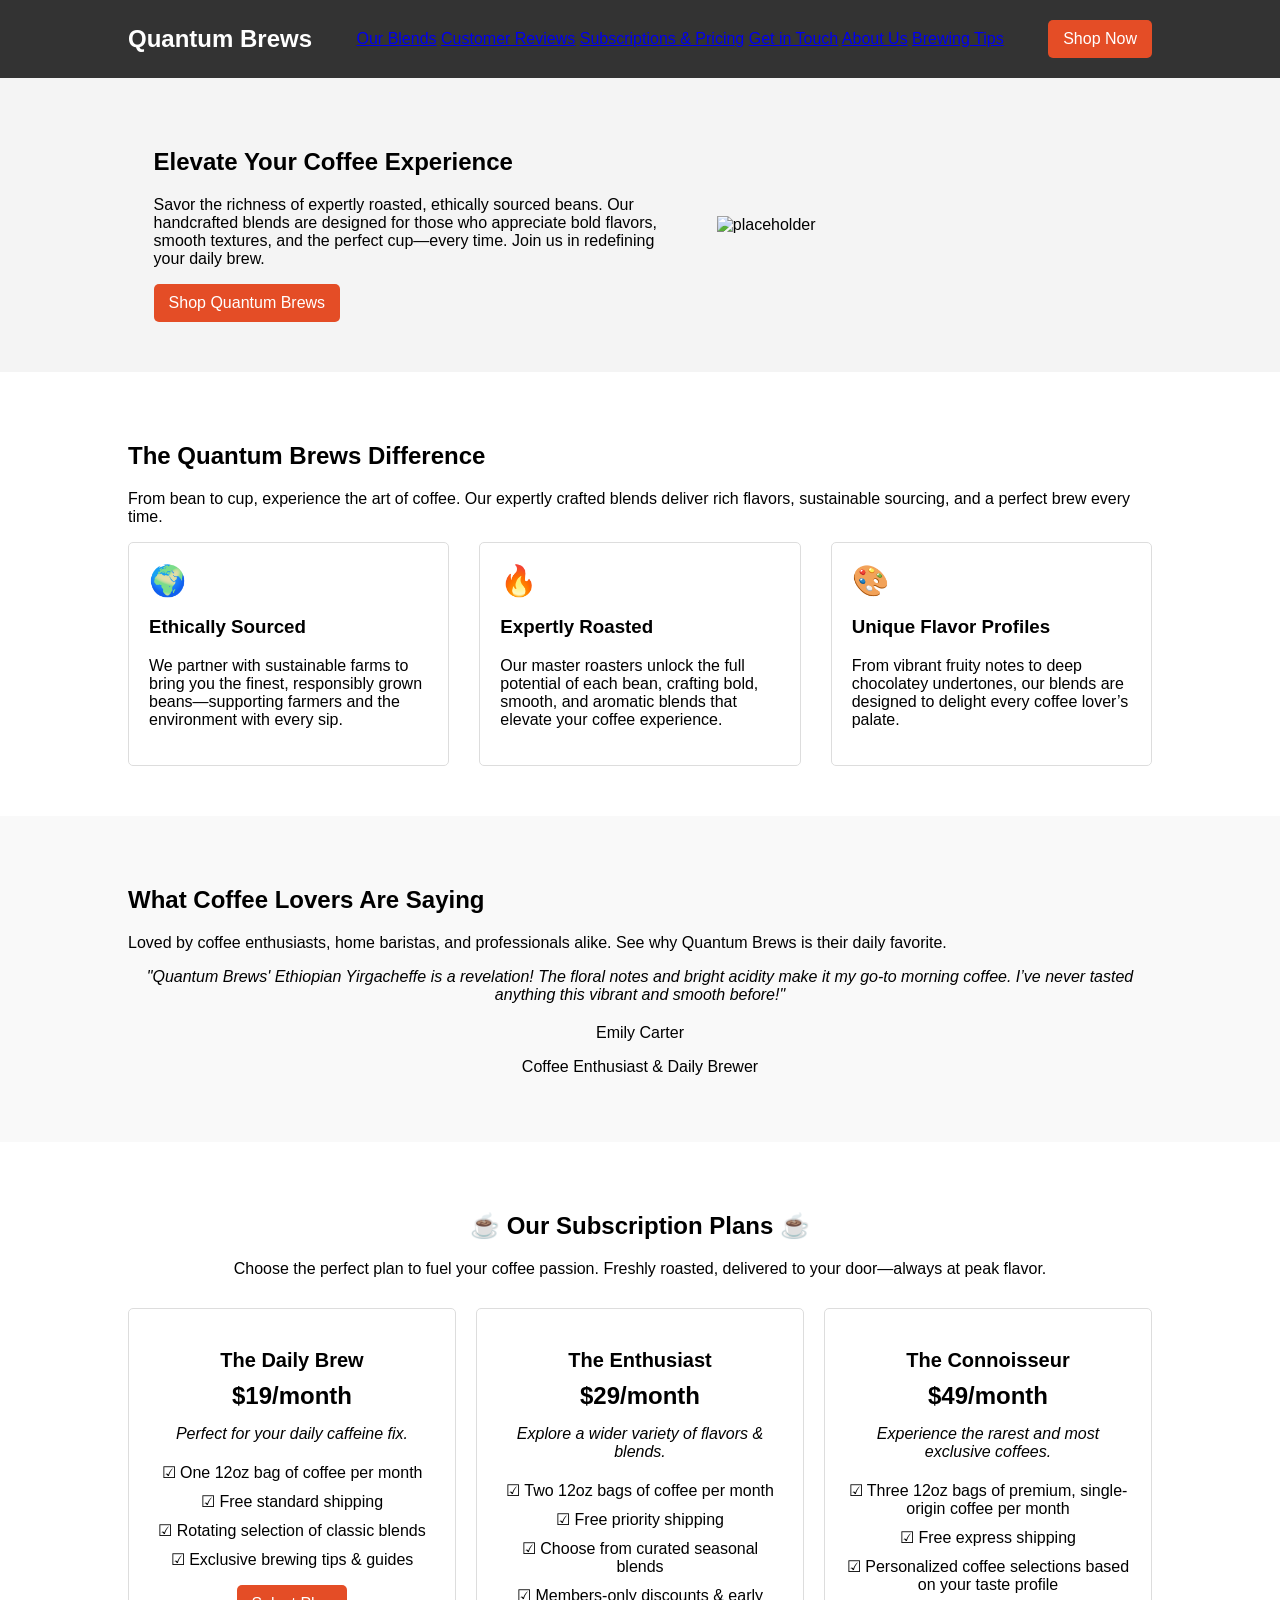
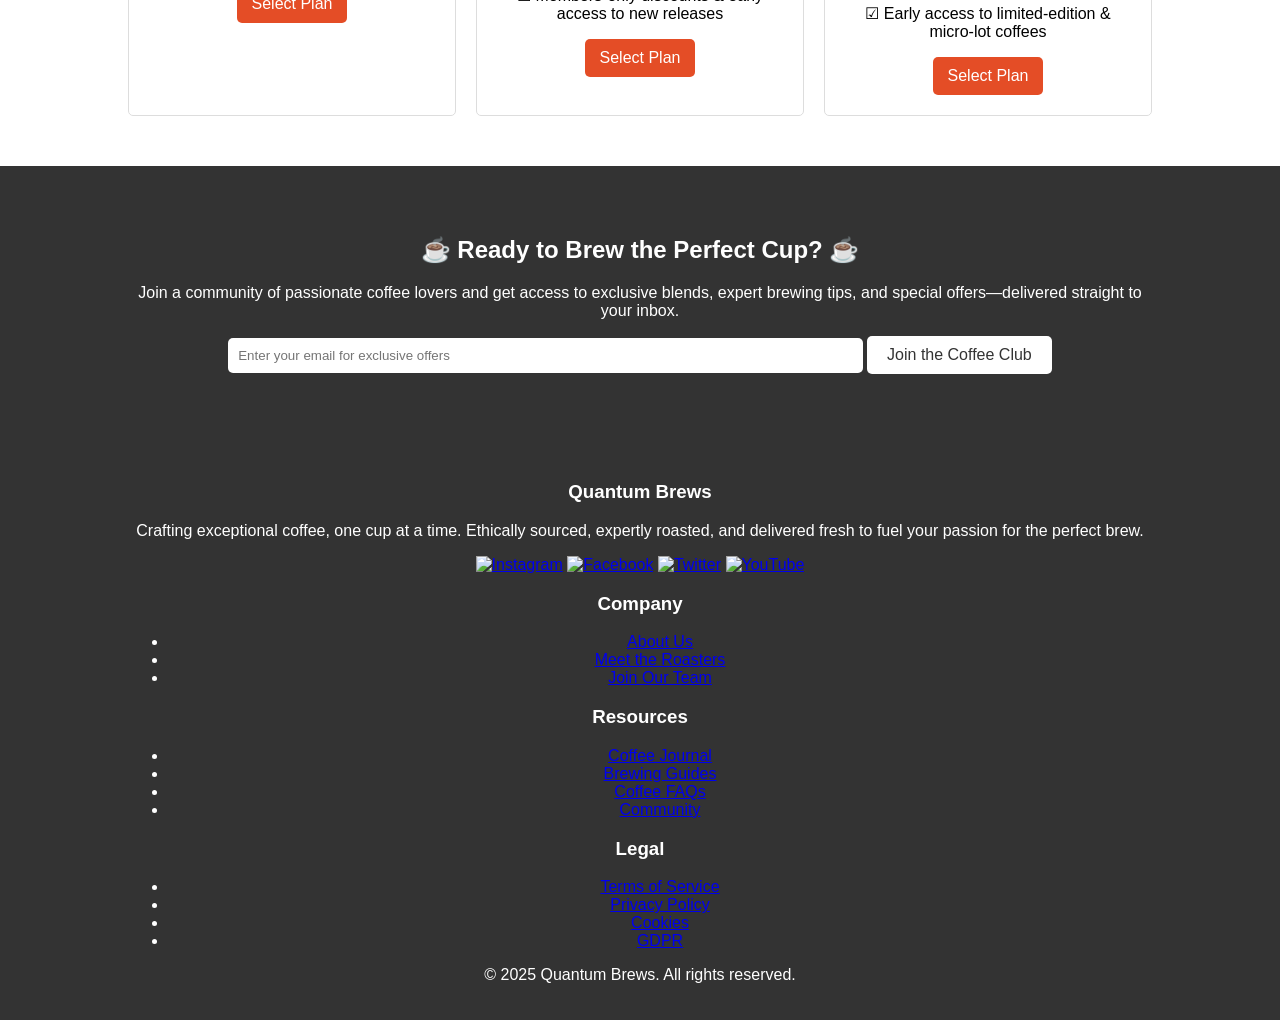
==== data/html_output.html @ 7c9fa029 "single llm" ====
<!DOCTYPE html>
<html lang="en">

<head>
 <meta charset="UTF-8">
 <meta name="viewport" content="width=device-width, initial-scale=1.0">
 <title>Quantum Brews - Elevate Your Coffee Experience</title>
 <style>
 /* Basic CSS for the landing page */
 body {
 font-family: Arial, sans-serif;
 margin: 0;
 padding: 0;
 box-sizing: border-box;
 }

 .container {
 width: 80%;
 margin: auto;
 overflow: hidden;
 }

 header {
 background: #333;
 color: #fff;
 padding-top: 20px;
 padding-bottom: 20px;
 }

 nav {
 display: flex;
 justify-content: space-between;
 align-items: center;
 }

 nav .logo {
 font-size: 24px;
 font-weight: bold;
 color: #fff;
 text-decoration: none;
 }

 nav ul {
 list-style: none;
 padding: 0;
 margin: 0;
 display: flex;
 }

 nav ul li {
 margin-left: 20px;
 }

 nav ul li a {
 color: #fff;
 text-decoration: none;
 }

 .hero {
 background: #f4f4f4;
 padding: 50px 0;
 }

 .hero-content {
 display: flex;
 justify-content: space-around;
 align-items: center;
 }

 .hero-text {
 width: 50%;
 }

 .hero-img {
 width: 40%;
 }

 .hero-img img {
 width: 100%;
 height: auto;
 }

 .features {
 padding: 50px 0;
 background: #fff;
 }

 .features-grid {
 display: grid;
 grid-template-columns: repeat(auto-fit, minmax(300px, 1fr));
 grid-gap: 30px;
 }

 .feature-card {
 padding: 20px;
 border: 1px solid #ddd;
 border-radius: 5px;
 }

 .feature-icon {
 font-size: 30px;
 margin-bottom: 10px;
 }

 .testimonials {
 padding: 50px 0;
 background: #f9f9f9;
 }

 .testimonial-slider {
 text-align: center;
 }

 .testimonial-text {
 font-style: italic;
 margin-bottom: 20px;
 }

 .cta {
 padding: 50px 0;
 background: #333;
 color: #fff;
 text-align: center;
 }

 .cta input[type="email"] {
 padding: 10px;
 width: 60%;
 margin-bottom: 20px;
 border-radius: 5px;
 border: none;
 }

 .cta .btn {
 padding: 10px 20px;
 background: #fff;
 color: #333;
 border: none;
 border-radius: 5px;
 cursor: pointer;
 text-decoration: none;
 display: inline-block;
 }

 footer {
 background: #333;
 color: #fff;
 padding: 20px 0;
 text-align: center;
 }

 /* Style for the pricing section */
 .pricing {
 padding: 50px 0;
 background: #fff;
 text-align: center;
 }

 .pricing-table {
 display: flex;
 justify-content: center;
 gap: 20px;
 margin-top: 30px;
 }

 .pricing-tier {
 border: 1px solid #ddd;
 border-radius: 5px;
 padding: 20px;
 width: 300px;
 }

 .pricing-tier h3 {
 font-size: 20px;
 margin-bottom: 10px;
 }

 .pricing-tier .price {
 font-size: 24px;
 font-weight: bold;
 margin-bottom: 15px;
 }

 .pricing-tier .description {
 font-style: italic;
 margin-bottom: 20px;
 }

 .pricing-tier ul {
 list-style: none;
 padding: 0;
 }

 .pricing-tier ul li {
 margin-bottom: 10px;
 }

 /* Basic button style */
 .btn {
 background-color: #e44d26;
 color: white;
 padding: 10px 15px;
 border: none;
 border-radius: 5px;
 cursor: pointer;
 text-decoration: none;
 display: inline-block;
 }

 .btn:hover {
 background-color: #333;
 color: white;
 }

 /* Mobile menu toggle */
 .menu-toggle {
 display: none;
 flex-direction: column;
 cursor: pointer;
 }

 .bar {
 width: 25px;
 height: 3px;
 background-color: white;
 margin: 3px 0;
 }

 /* Media query for mobile devices */
 @media (max-width: 768px) {
 .container {
 width: 95%;
 }

 .hero-content {
 flex-direction: column;
 text-align: center;
 }

 .hero-text {
 width: 100%;
 margin-bottom: 20px;
 }

 .hero-img {
 width: 100%;
 }

 nav ul {
 display: none;
 flex-direction: column;
 width: 100%;
 text-align: center;
 position: absolute;
 top: 70px;
 left: 0;
 background-color: rgba(51, 51, 51, 0.9);
 }

 nav ul li {
 margin: 10px 0;
 }

 nav ul.active {
 display: flex;
 }

 .menu-toggle {
 display: flex;
 }

 /* Adjust the pricing table for smaller screens */
 .pricing-table {
 flex-direction: column;
 align-items: center;
 }

 .pricing-tier {
 width: 90%;
 max-width: 400px;
 }
 }
 </style>
</head>

<body>
 <!-- Header & Navigation -->
 <header>
 <div class="container">
 <nav>
 <a href="#" class="logo">Quantum Brews</a>
 <div class="menu-toggle" id="menuToggle">
 <span class="bar"></span>
 <span class="bar"></span>
 <span class="bar"></span>
 </div>
 <div class="nav-links" id="navLinks">
 <a href="#our-blends">Our Blends</a>
 <a href="#customer-reviews">Customer Reviews</a>
 <a href="#subscriptions">Subscriptions & Pricing</a>
 <a href="#get-in-touch">Get in Touch</a>
 <a href="#about-us">About Us</a>
 <a href="#brewing-tips">Brewing Tips</a>
 </div>
 <a href="#" class="btn">Shop Now</a>
 </nav>
 </div>
 </header>

 <!-- Hero Section -->
 <section class="hero">
 <div class="container">
 <div class="hero-content">
 <div class="hero-text">
 <h1>Elevate Your Coffee Experience</h1>
 <p>Savor the richness of expertly roasted, ethically sourced beans. Our handcrafted blends are
 designed for those who appreciate bold flavors, smooth textures, and the perfect cup—every time. Join
 us in redefining your daily brew.</p>
 <a href="#" class="btn">Shop Quantum Brews</a>
 </div>
 <div class="hero-img">
 <img src="/api/placeholder/600/400" alt="placeholder" />
 </div>
 </div>
 </div>
 </section>

 <!-- Features Section -->
 <section class="features" id="features">
 <div class="container">
 <div class="section-title">
 <h2>The Quantum Brews Difference</h2>
 <p>From bean to cup, experience the art of coffee. Our expertly crafted blends deliver rich flavors,
 sustainable sourcing, and a perfect brew every time.</p>
 </div>
 <div class="features-grid">
 <div class="feature-card">
 <div class="feature-icon">🌍</div>
 <h3>Ethically Sourced</h3>
 <p>We partner with sustainable farms to bring you the finest, responsibly grown beans—supporting
 farmers and the environment with every sip.</p>
 </div>
 <div class="feature-card">
 <div class="feature-icon">🔥</div>
 <h3>Expertly Roasted</h3>
 <p>Our master roasters unlock the full potential of each bean, crafting bold, smooth, and aromatic
 blends that elevate your coffee experience.</p>
 </div>
 <div class="feature-card">
 <div class="feature-icon">🎨</div>
 <h3>Unique Flavor Profiles</h3>
 <p>From vibrant fruity notes to deep chocolatey undertones, our blends are designed to delight every
 coffee lover’s palate.</p>
 </div>
 </div>
 </div>
 </section>

 <!-- Testimonials Section -->
 <section class="testimonials" id="testimonials">
 <div class="container">
 <div class="section-title">
 <h2>What Coffee Lovers Are Saying</h2>
 <p>Loved by coffee enthusiasts, home baristas, and professionals alike. See why Quantum Brews is their
 daily favorite.</p>
 </div>
 <div class="testimonial-slider">
 <div class="testimonial active">
 <p class="testimonial-text">"Quantum Brews' Ethiopian Yirgacheffe is a revelation! The floral notes and bright
 acidity make it my go-to morning coffee. I’ve never tasted anything this vibrant and smooth before!"</p>
 <p class="testimonial-author">Emily Carter</p>
 <p class="testimonial-company">Coffee Enthusiast & Daily Brewer</p>
 </div>
 <div class="dots">
 <div class="dot active"></div>
 <div class="dot"></div>
 <div class="dot"></div>
 </div>
 </div>
 </div>
 </section>

 <!-- Pricing Section -->
 <section class="pricing" id="subscriptions">
 <div class="container">
 <h2>☕ Our Subscription Plans ☕</h2>
 <p>Choose the perfect plan to fuel your coffee passion. Freshly roasted, delivered to your door—always at
 peak flavor.</p>
 <div class="pricing-table">
 <div class="pricing-tier">
 <h3>The Daily Brew</h3>
 <div class="price">$19/month</div>
 <div class="description">Perfect for your daily caffeine fix.</div>
 <ul>
 <li>☑ One 12oz bag of coffee per month</li>
 <li>☑ Free standard shipping</li>
 <li>☑ Rotating selection of classic blends</li>
 <li>☑ Exclusive brewing tips & guides</li>
 </ul>
 <a href="#" class="btn">Select Plan</a>
 </div>
 <div class="pricing-tier">
 <h3>The Enthusiast</h3>
 <div class="price">$29/month</div>
 <div class="description">Explore a wider variety of flavors & blends.</div>
 <ul>
 <li>☑ Two 12oz bags of coffee per month</li>
 <li>☑ Free priority shipping</li>
 <li>☑ Choose from curated seasonal blends</li>
 <li>☑ Members-only discounts & early access to new releases</li>
 </ul>
 <a href="#" class="btn">Select Plan</a>
 </div>
 <div class="pricing-tier">
 <h3>The Connoisseur</h3>
 <div class="price">$49/month</div>
 <div class="description">Experience the rarest and most exclusive coffees.</div>
 <ul>
 <li>☑ Three 12oz bags of premium, single-origin coffee per month</li>
 <li>☑ Free express shipping</li>
 <li>☑ Personalized coffee selections based on your taste profile</li>
 <li>☑ Early access to limited-edition & micro-lot coffees</li>
 </ul>
 <a href="#" class="btn">Select Plan</a>
 </div>
 </div>
 </div>
 </section>

 <!-- CTA Section -->
 <section class="cta">
 <div class="container">
 <h2>☕ Ready to Brew the Perfect Cup? ☕</h2>
 <p>Join a community of passionate coffee lovers and get access to exclusive blends, expert brewing tips,
 and special offers—delivered straight to your inbox.</p>
 <form class="email-form">
 <input type="email" placeholder="Enter your email for exclusive offers" required>
 <a href="#" class = "btn">Join the Coffee Club</a>
 </form>
 </div>
 </section>

 <!-- Footer -->
 <footer>
 <div class="container">
 <div class="footer-content">
 <div class="footer-column">
 <h3>Quantum Brews</h3>
 <p>Crafting exceptional coffee, one cup at a time. Ethically sourced, expertly roasted, and delivered
 fresh to fuel your passion for the perfect brew.
 </p>
 <div class="social-links">
 <a href="#"><img src="/api/placeholder/30/30" alt="Instagram"/></a>
 <a href="https://alcamp.electropi.ai/login"><img src="/api/placeholder/30/30" alt="Facebook"/></a>
 <a href="#"><img src="/api/placeholder/30/30" alt="Twitter"/></a>
 <a href="#"><img src="/api/placeholder/30/30" alt="YouTube"/></a>
 </div>
 </div>
 <div class="footer-column">
 <h3>Company</h3>
 <ul>
 <li><a href="#">About Us</a></li>
 <li><a href="#">Meet the Roasters</a></li>
 <li><a href="#">Join Our Team</a></li>
 </ul>
 </div>
 <div class="footer-column">
 <h3>Resources</h3>
 <ul>
 <li><a href="#">Coffee Journal</a></li>
 <li><a href="#">Brewing Guides</a></li>
 <li><a href="#">Coffee FAQs</a></li>
 <li><a href="#">Community</a></li>
 </ul>
 </div>
 <div class="footer-column">
 <h3>Legal</h3>
 <ul>
 <li><a href="#">Terms of Service</a></li>
 <li><a href="#">Privacy Policy</a></li>
 <li><a href="#">Cookies</a></li>
 <li><a href="#">GDPR</a></li>
 </ul>
 </div>
 </div>
 <div class="footer-bottom">
 <p>© 2025 Quantum Brews. All rights reserved.</p>
 </div>
 </div>
 </footer>

 <script>
 // Mobile menu toggle
 const menuToggle = document.getElementById('menuToggle');
 const navLinks = document.getElementById('navLinks');

 menuToggle.addEventListener('click', () => {
 navLinks.classList.toggle('active');
 });

 // Simple testimonial slider
 const dots = document.querySelectorAll('.dot');
 const testimonials = document.querySelectorAll('.testimonial');

 dots.forEach((dot, index) => {
 dot.addEventListener('click', () => {
 // Remove active class from all dots and testimonials
 dots.forEach(d => d.classList.remove('active'));
 testimonials.forEach(t => t.classList.remove('active'));

 // Add active class to clicked dot and corresponding testimonial
 dot.classList.add('active');
 if (testimonials[index]) {
 testimonials[index].classList.add('active');
 }
 });
 });

 // Smooth scrolling for anchor links
 document.querySelectorAll('a[href^="#"]').forEach(anchor => {
 anchor.addEventListener('click', function(e) {
 e.preventDefault();

 const targetId = this.getAttribute('href');
 if (targetId === '#') return;

 const targetElement = document.querySelector(targetId);
 if (targetElement) {
 window.scrollTo({
 top: targetElement.offsetTop - 80,
 behavior: 'smooth'
 });

 // Close mobile menu if open
 navLinks.classList.remove('active');
 }
 });
 });
 </script>
</body>

</html>
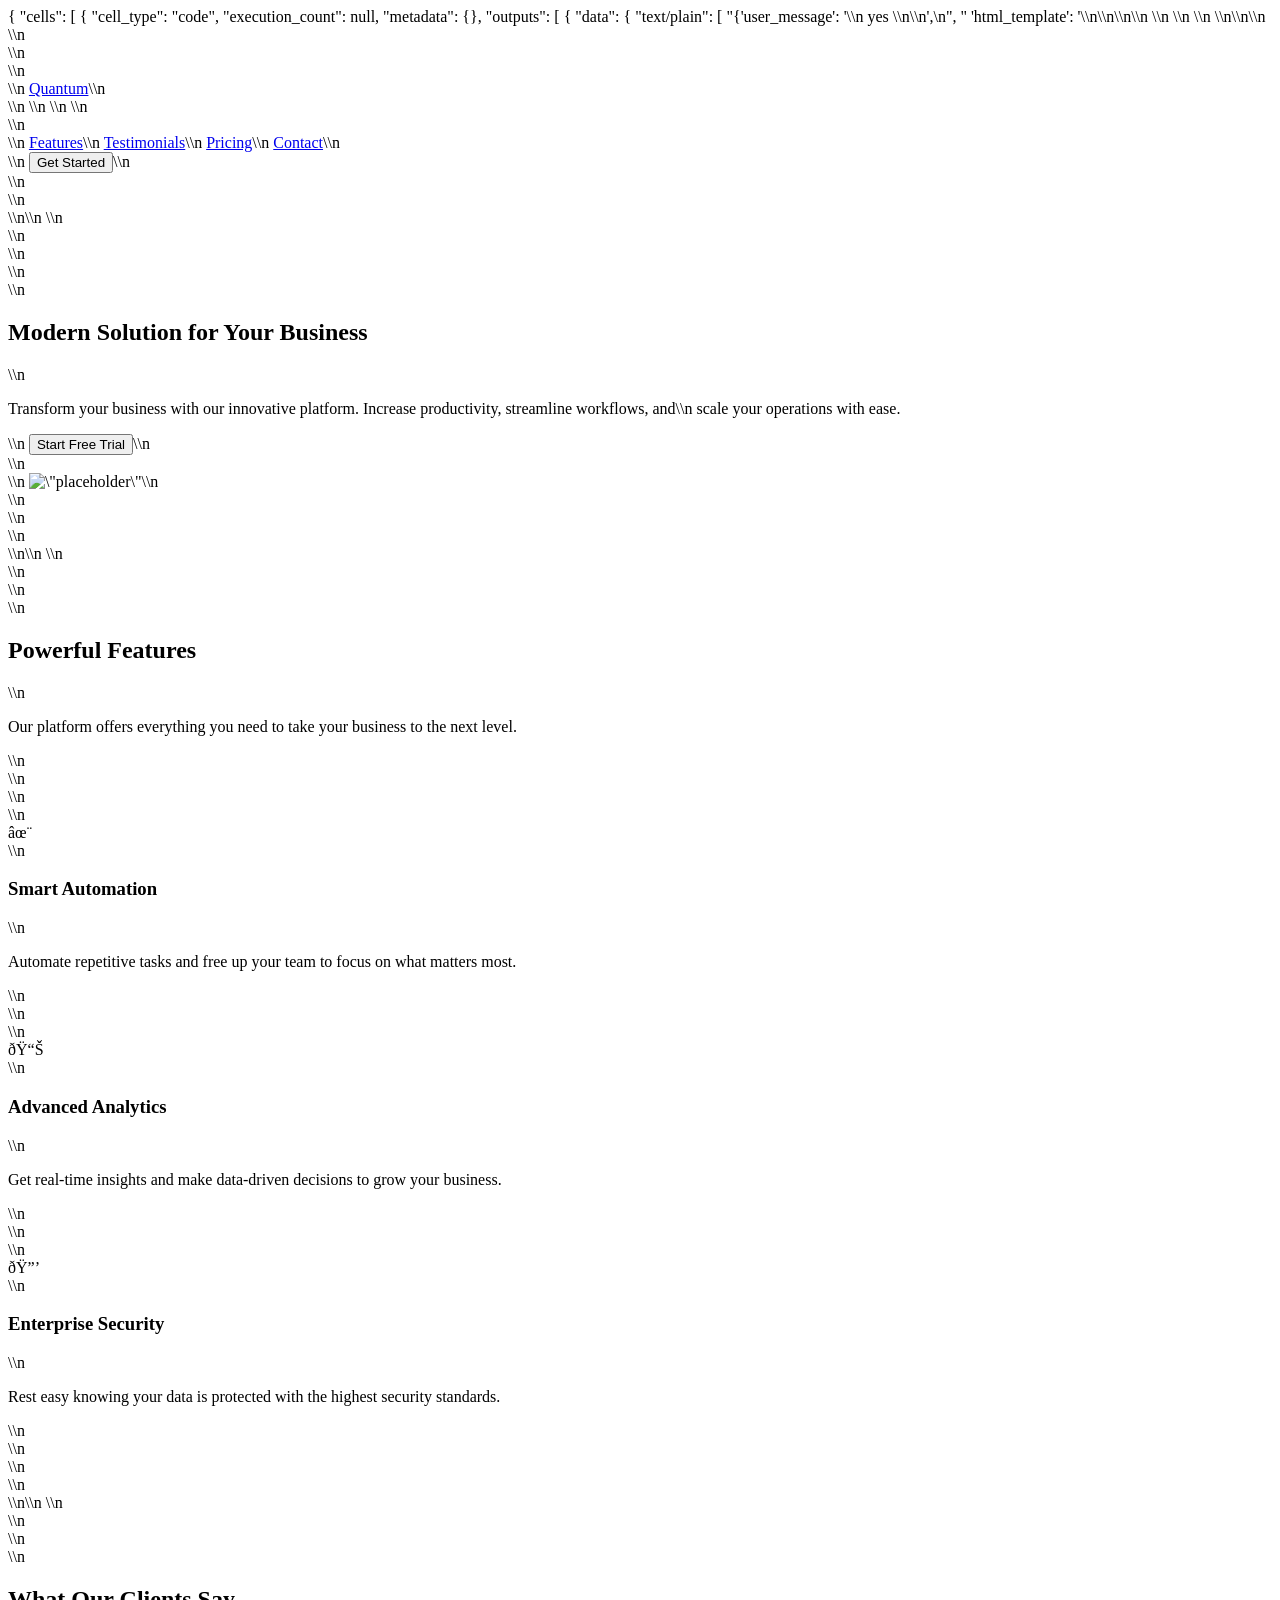
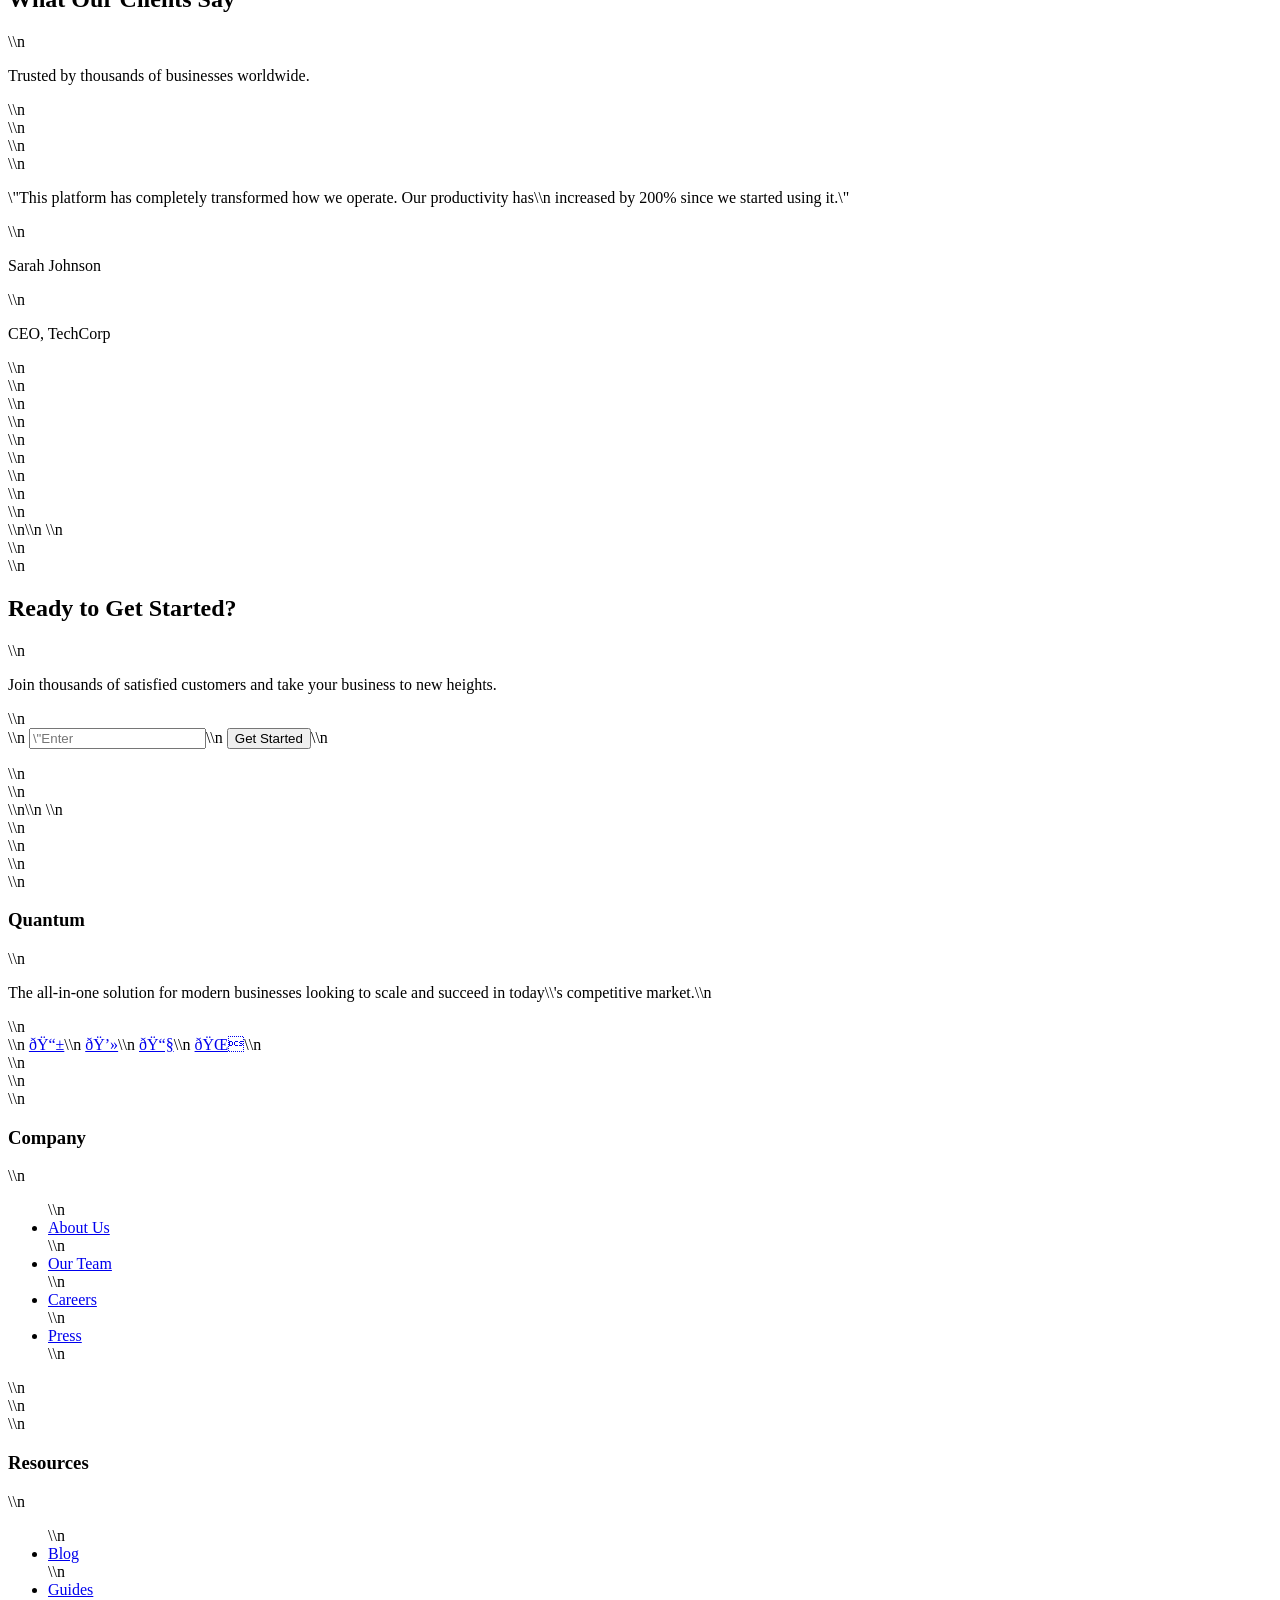
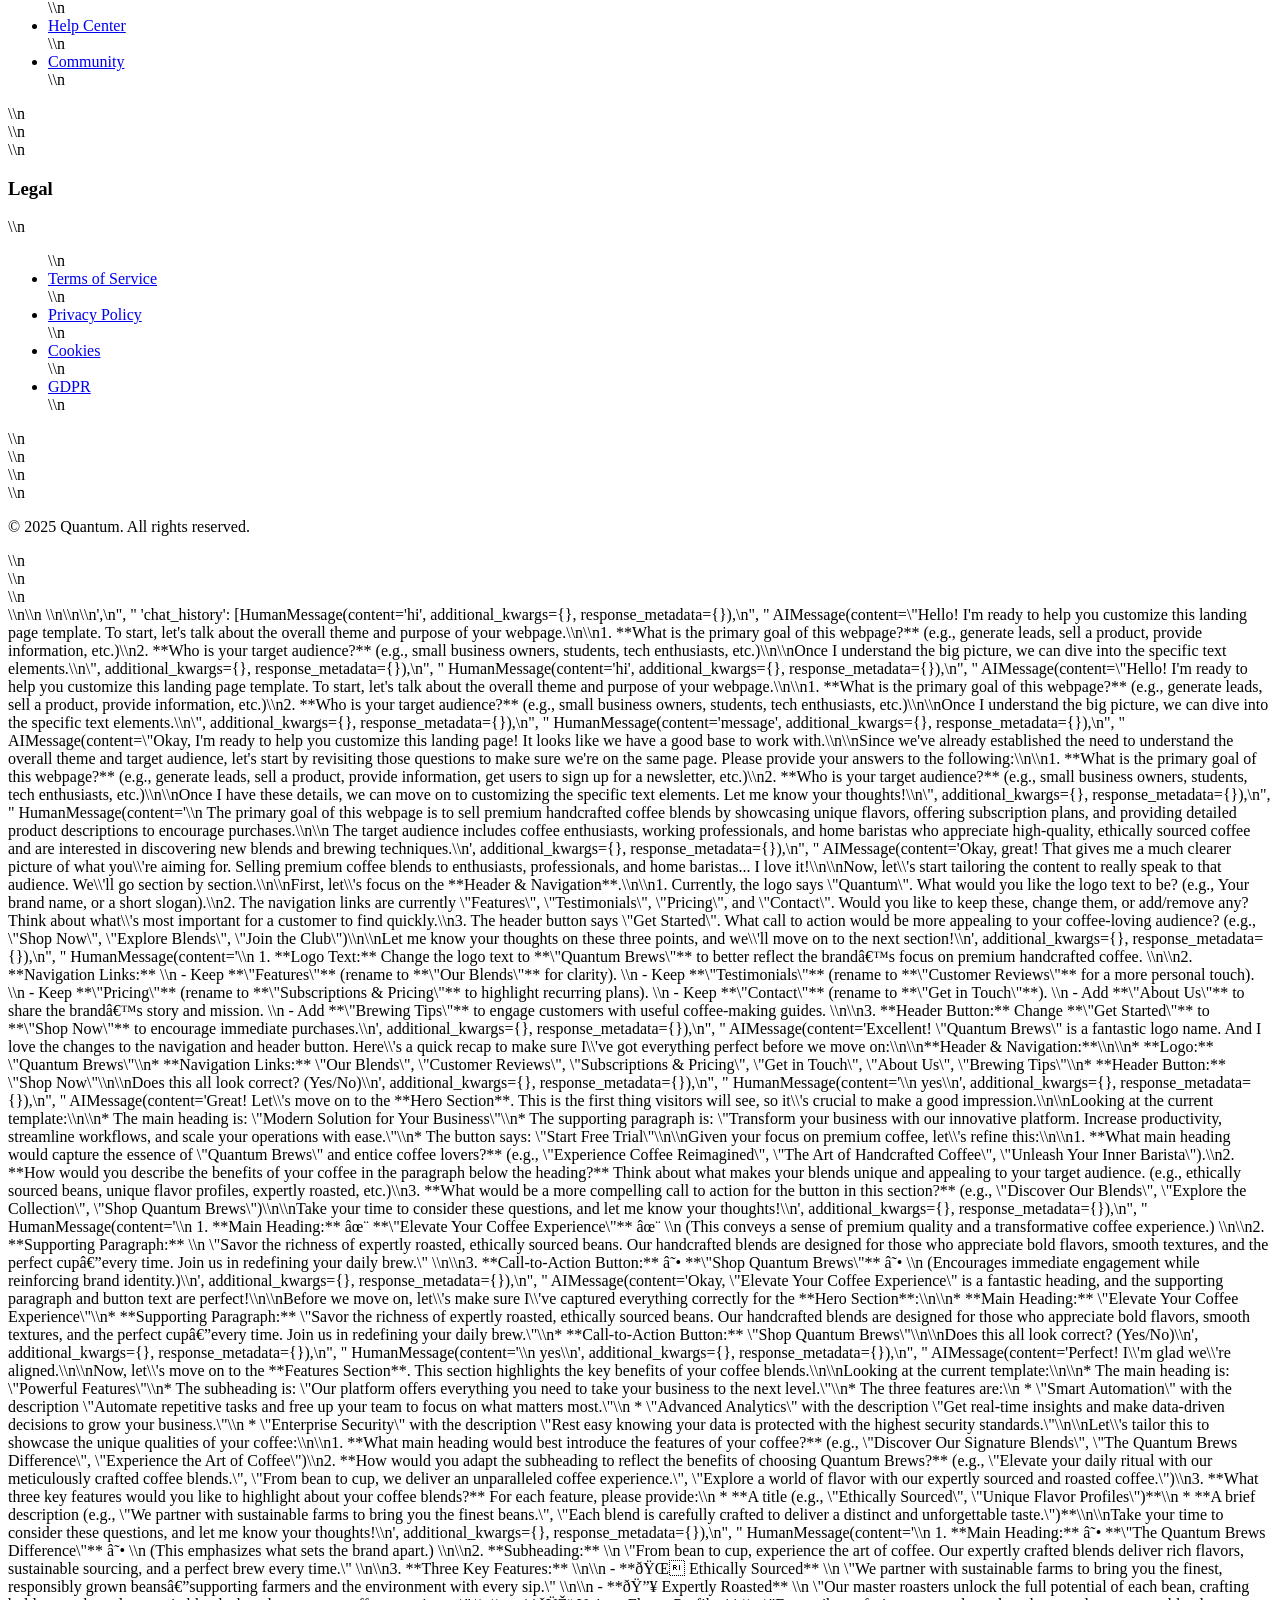
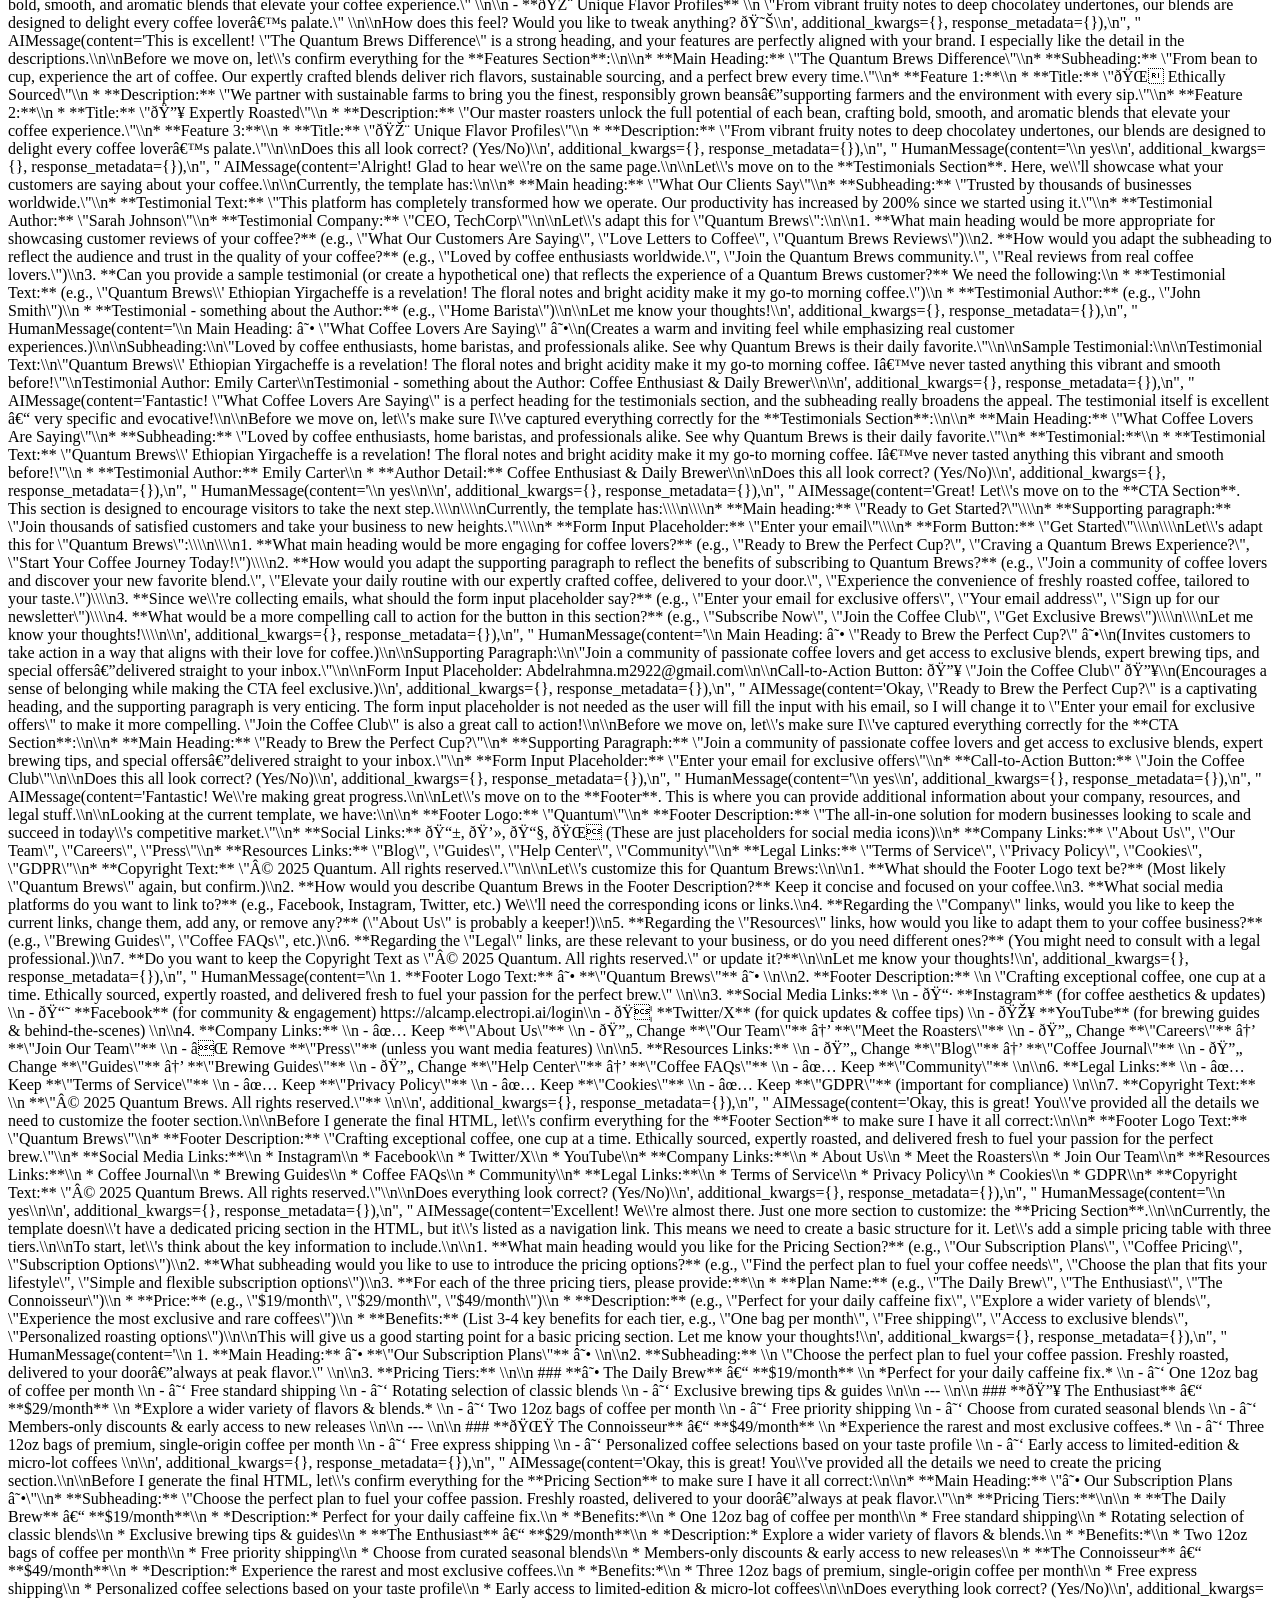
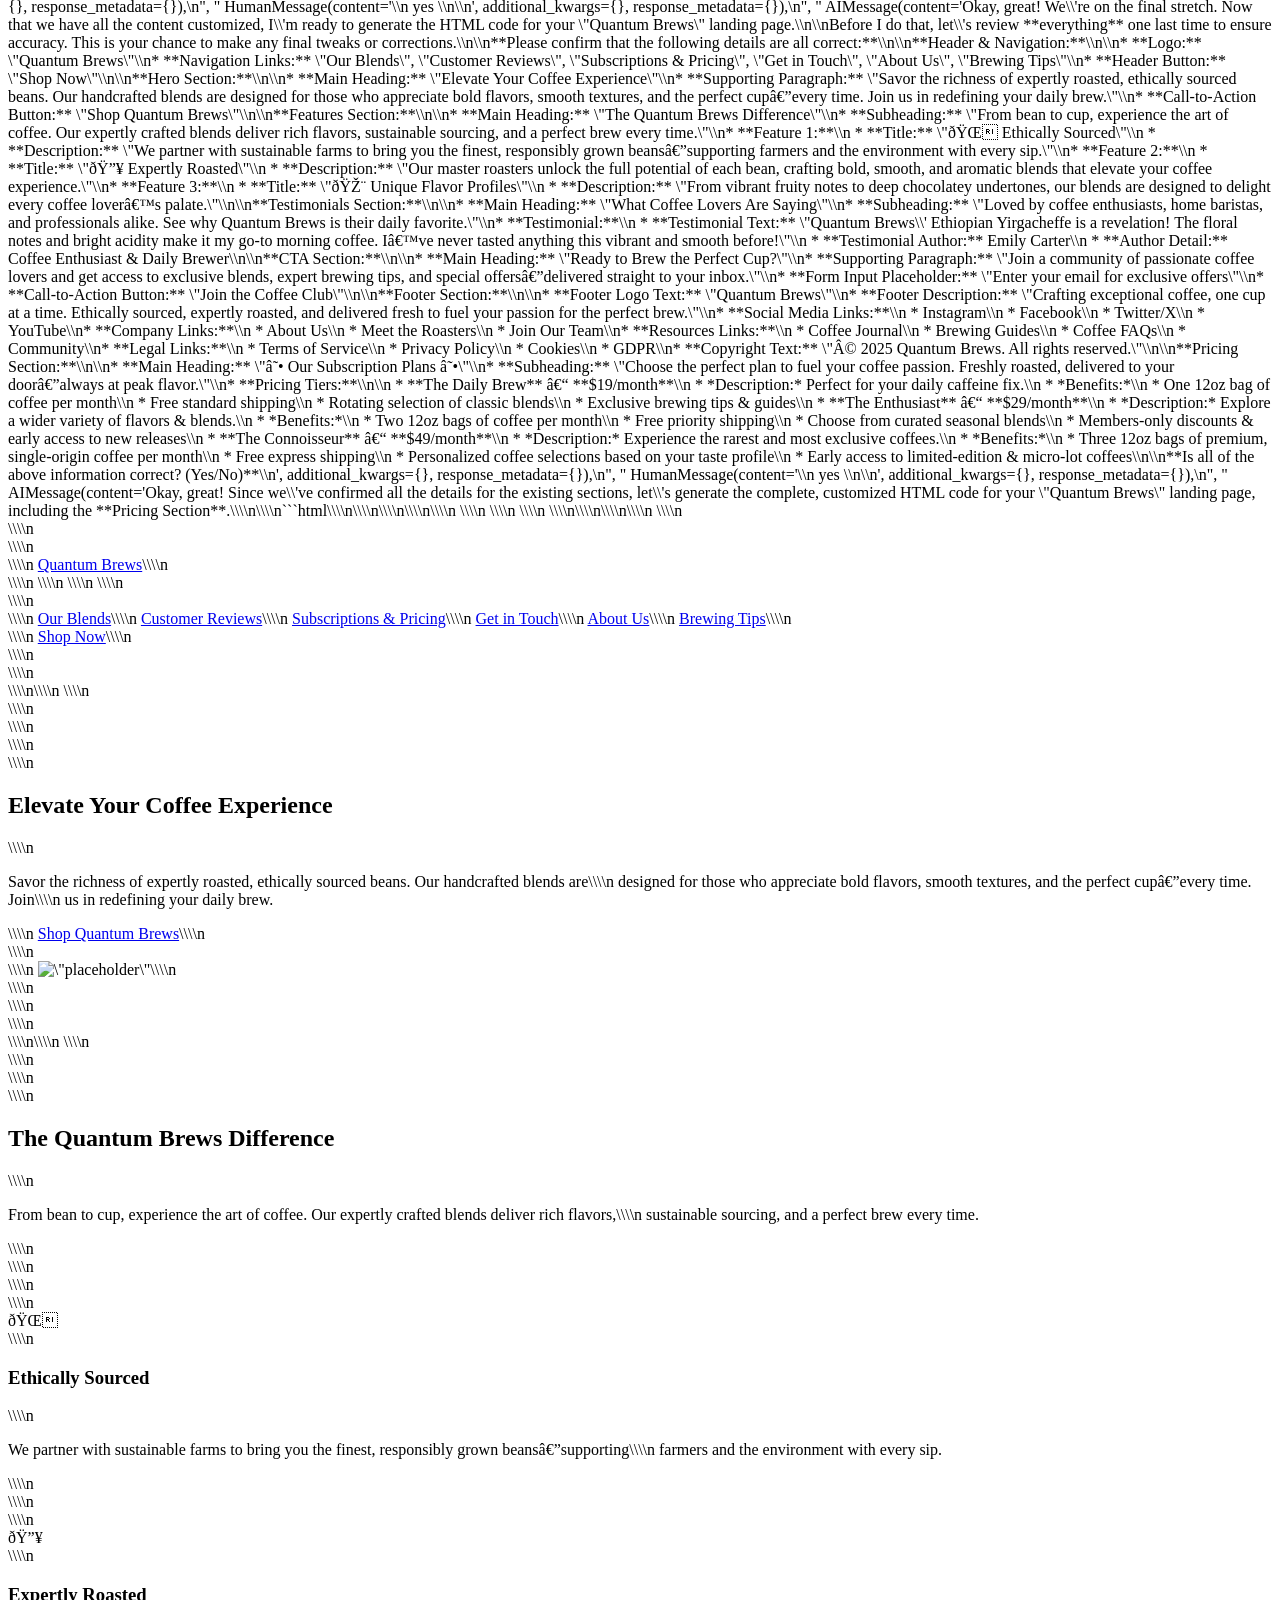
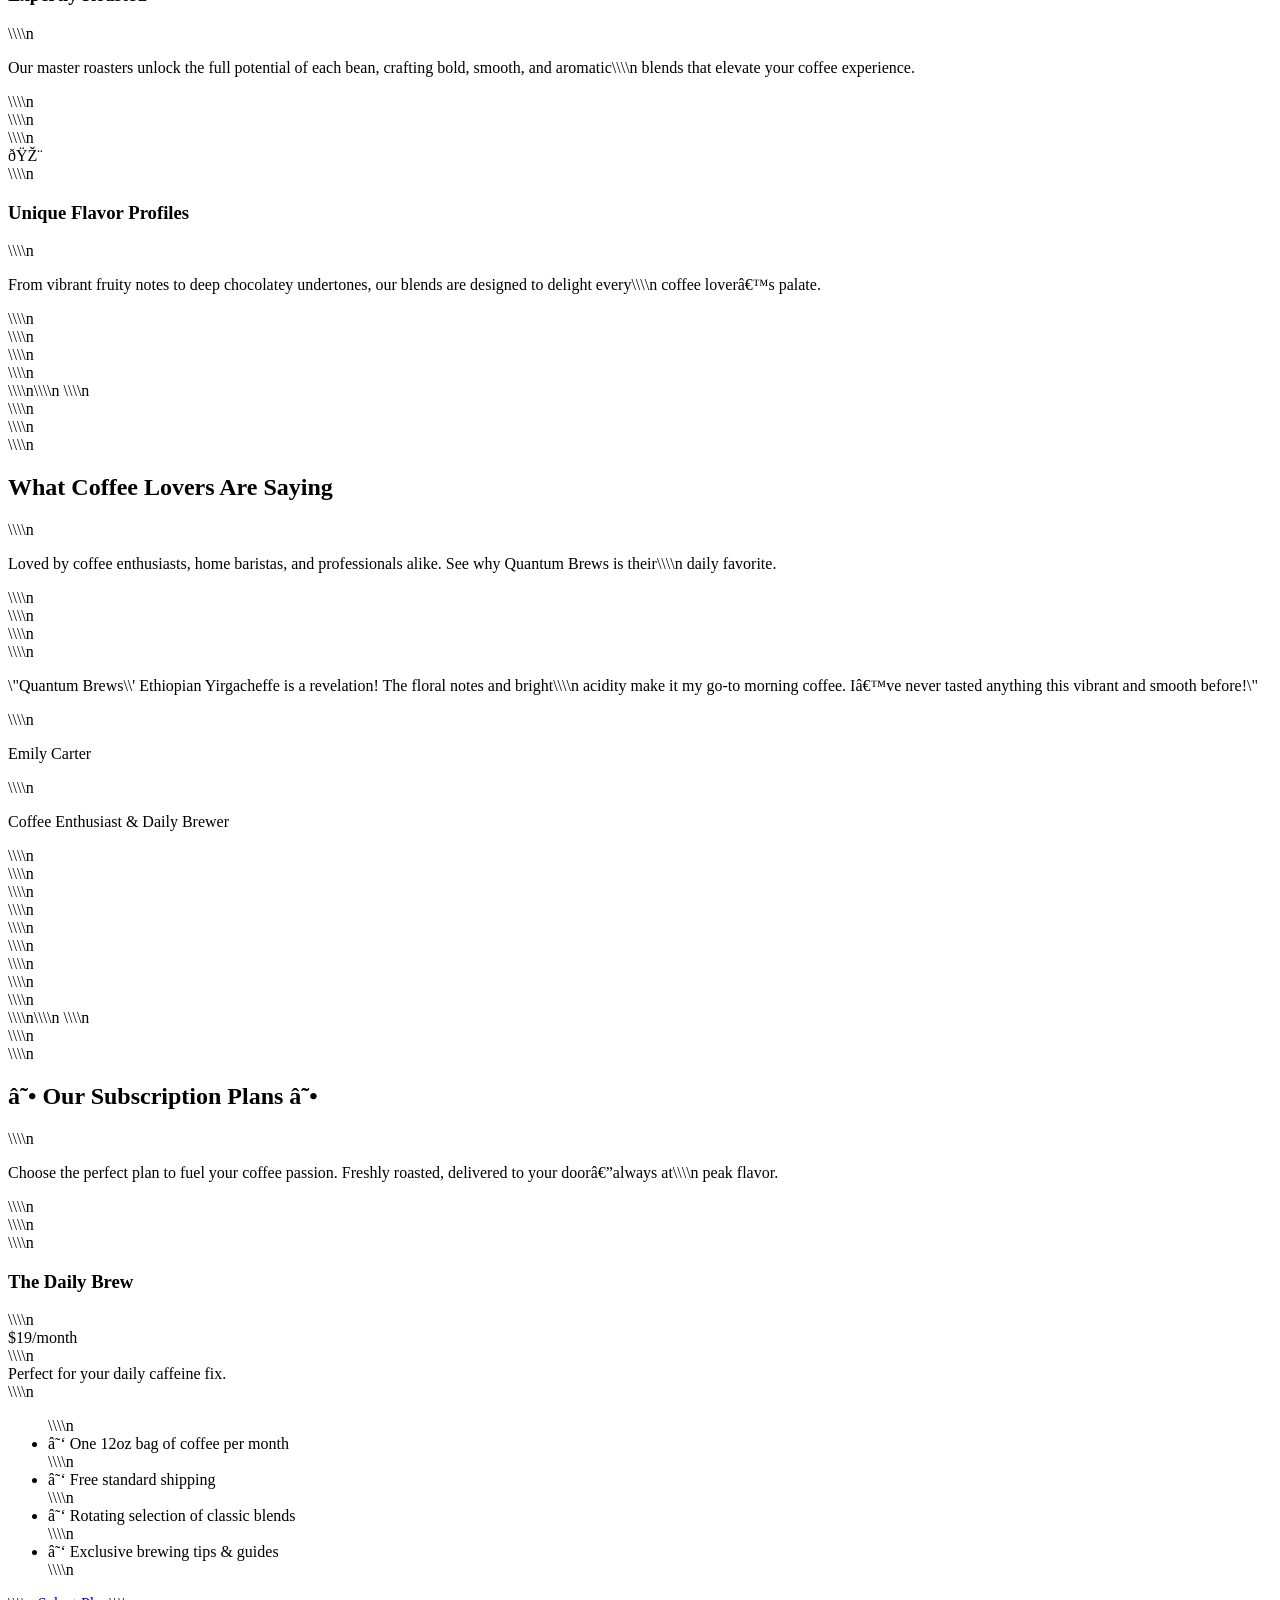
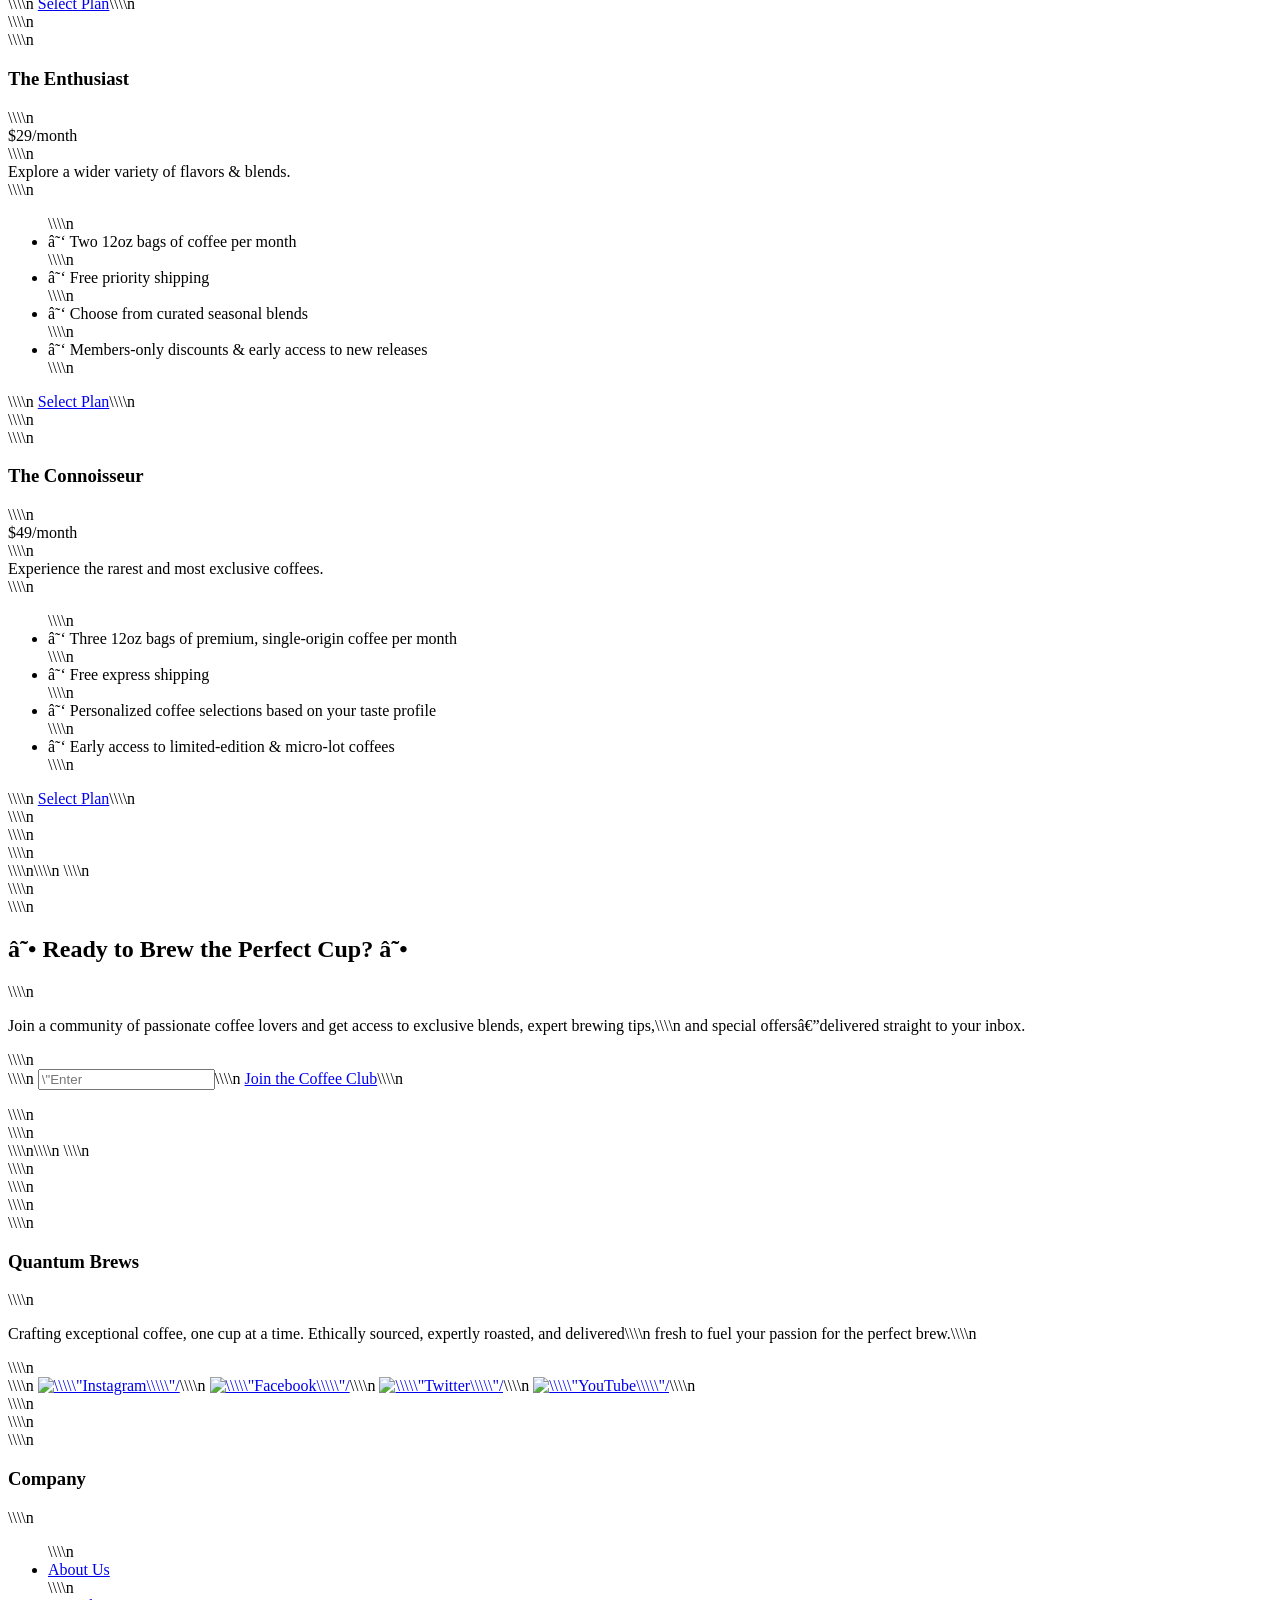
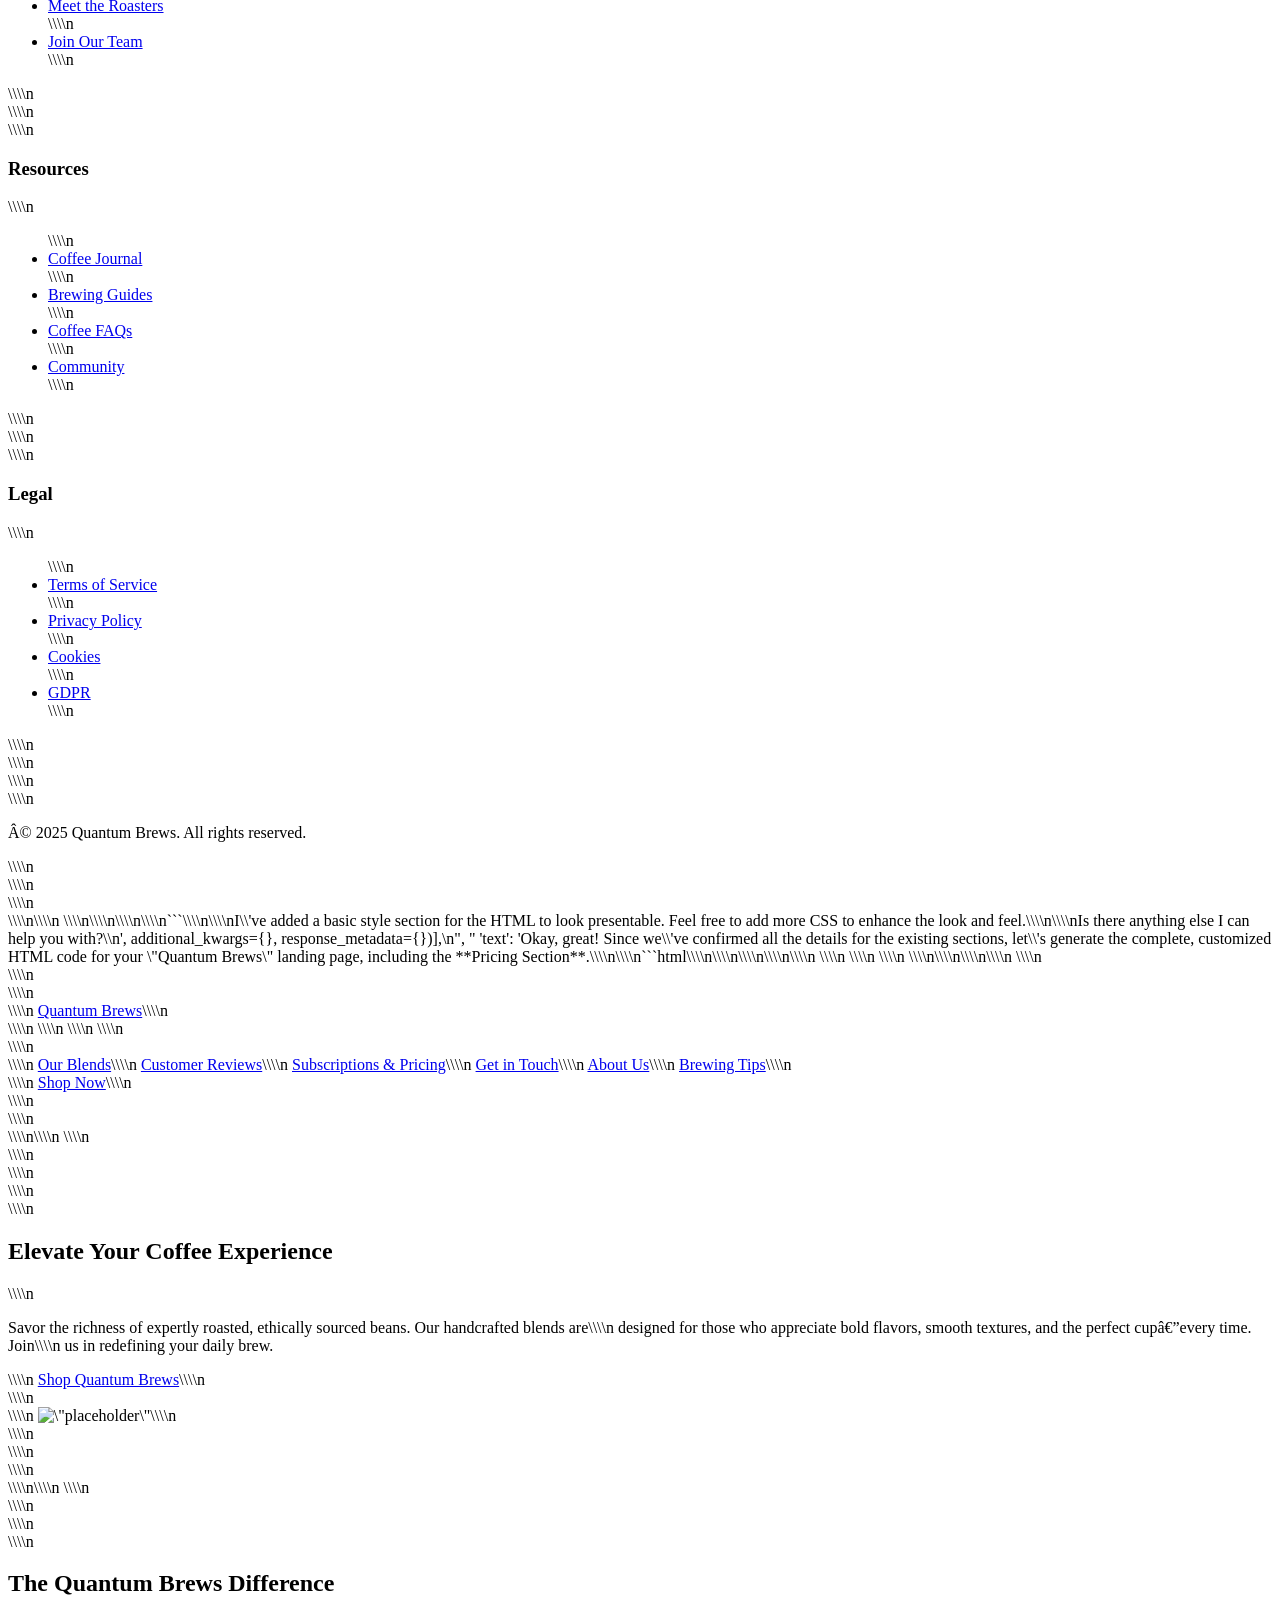
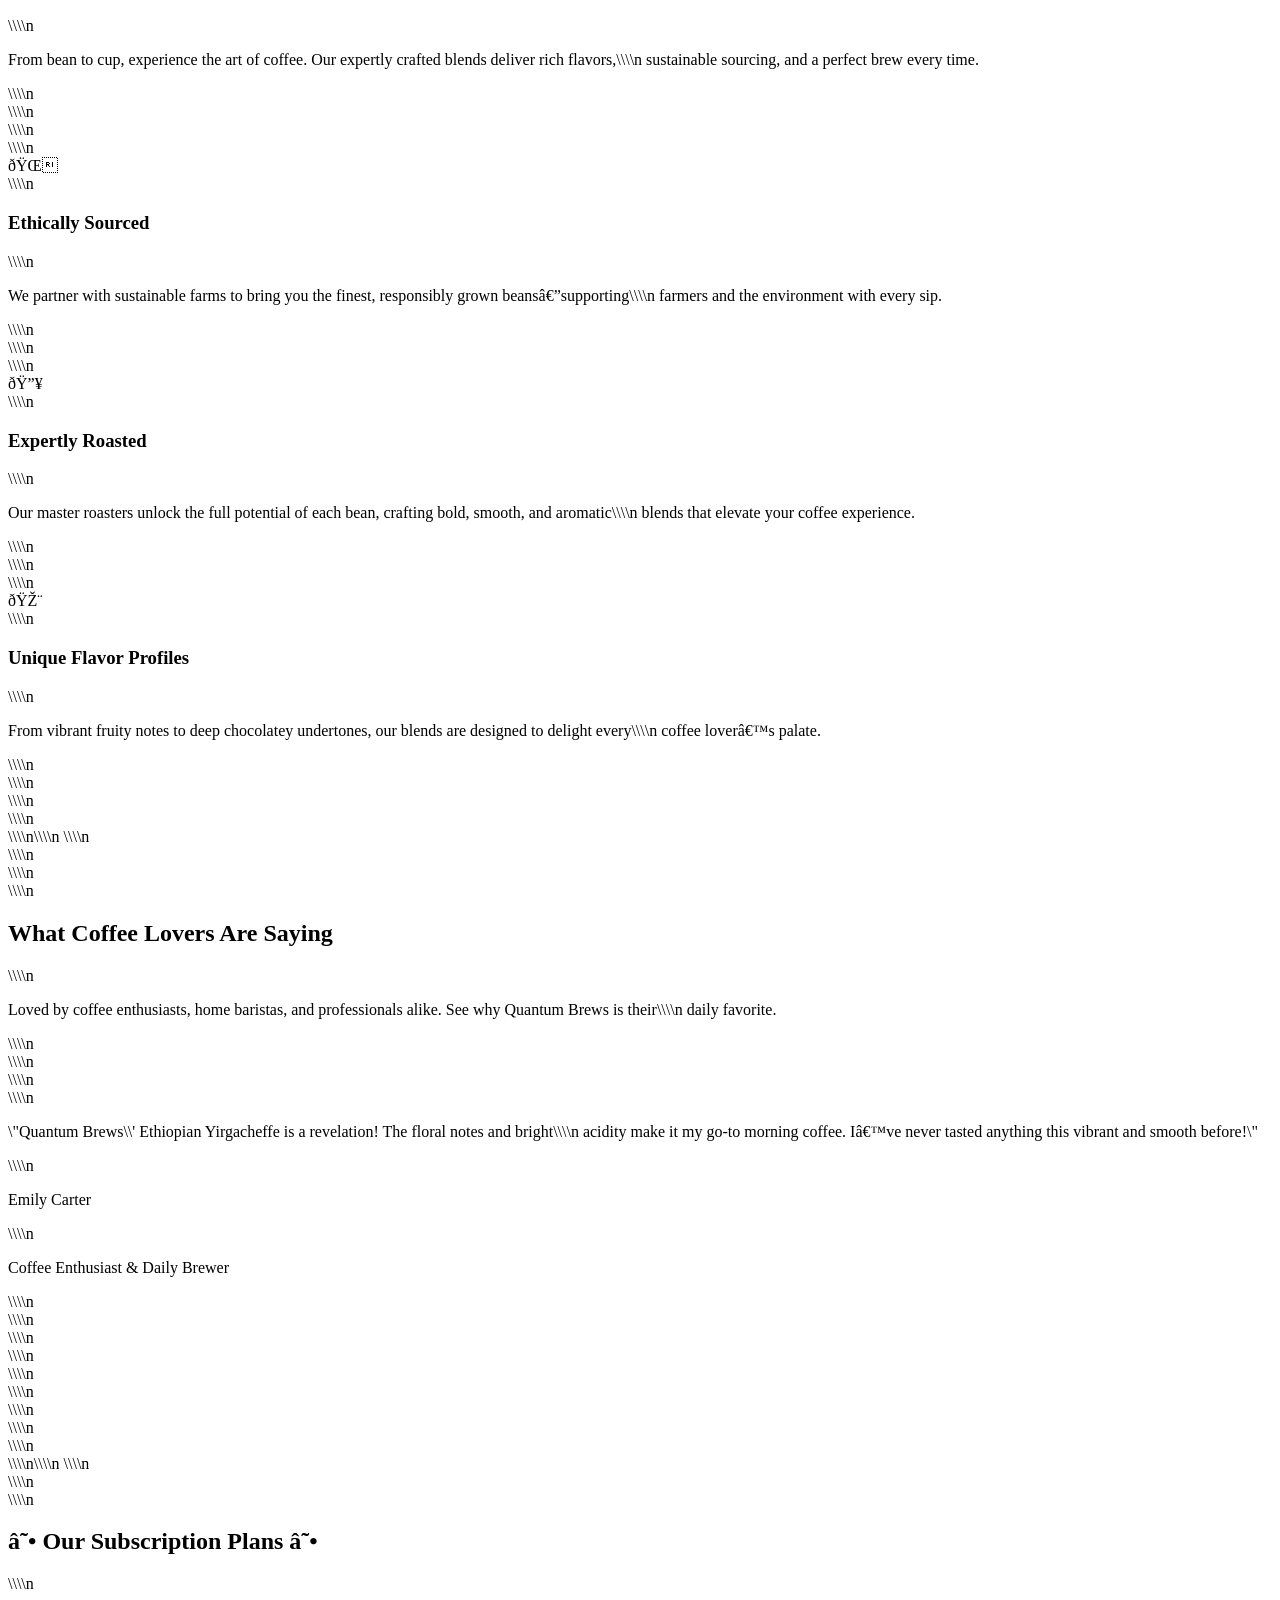
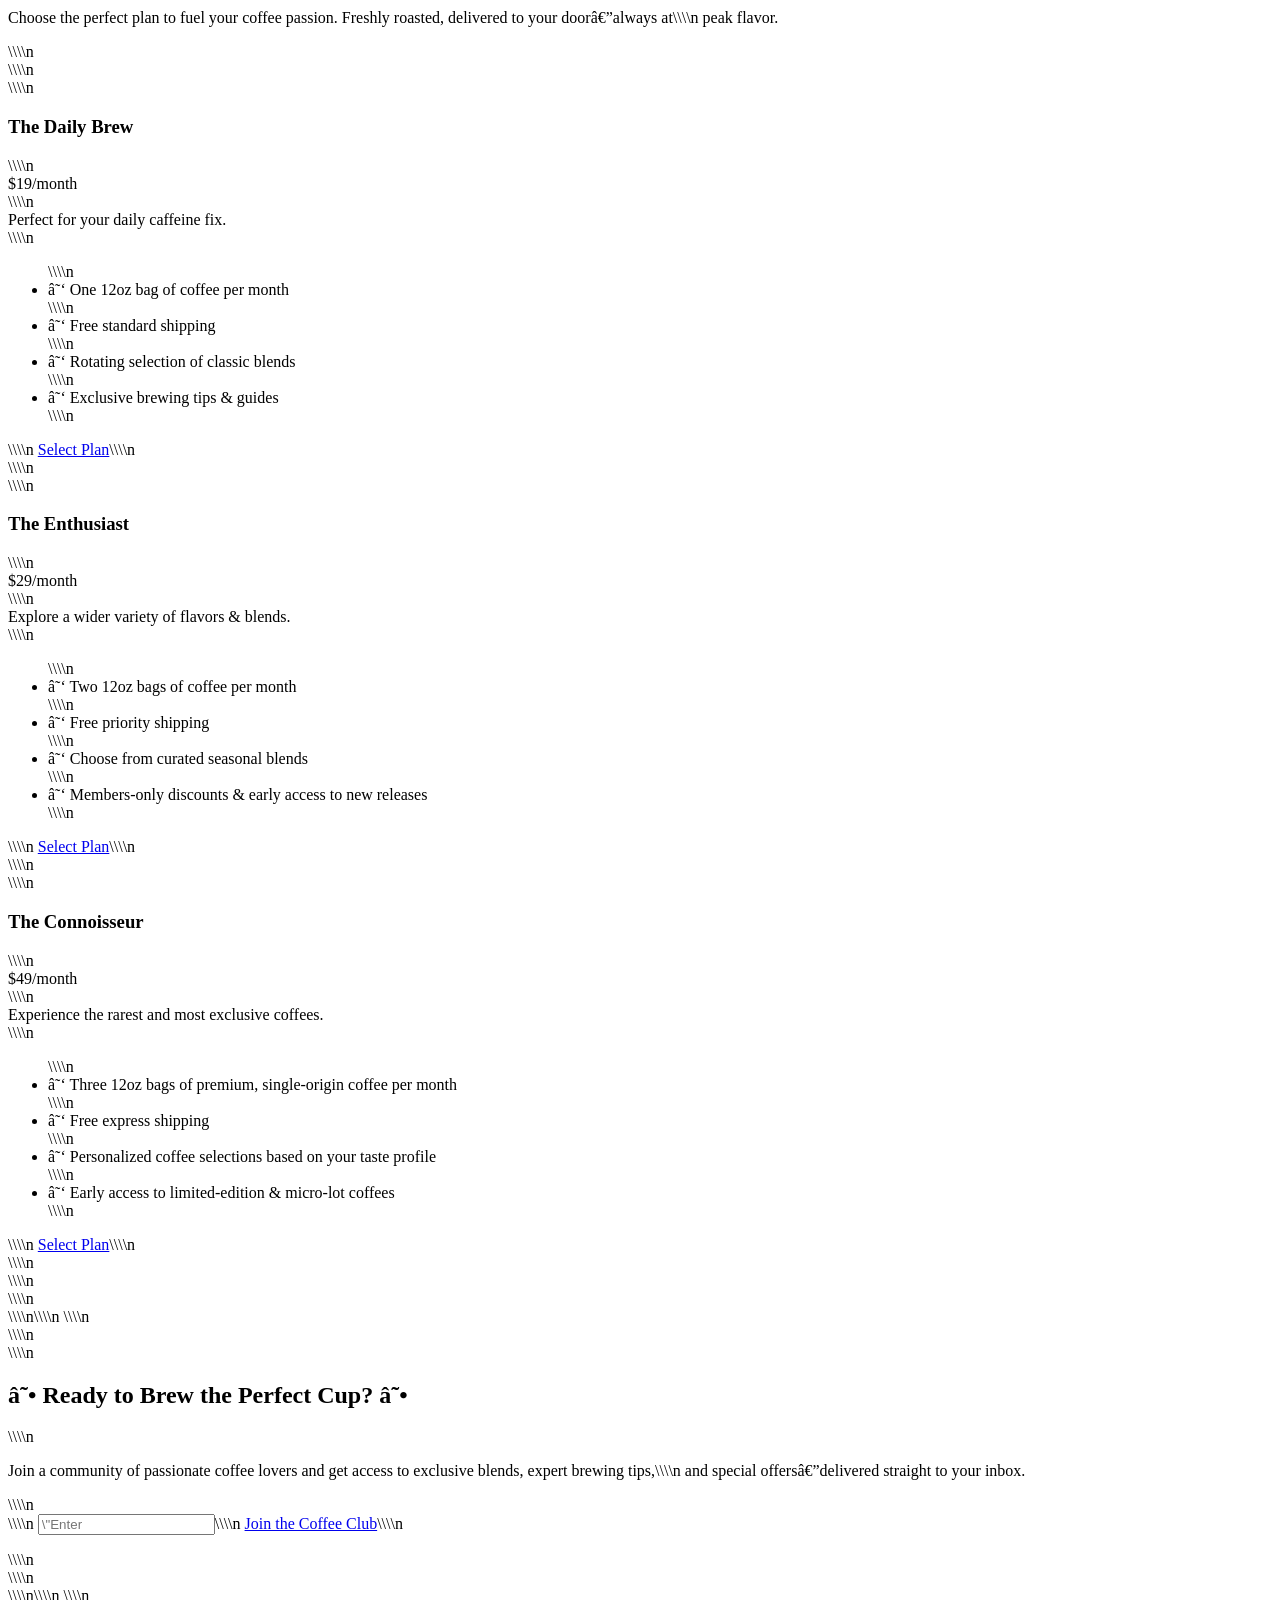
==== commit bb4fa4ac: "a.m" ====
--- a/data/html_output.html
+++ b/data/html_output.html
@@ -1,542 +1,70 @@
-<!DOCTYPE html>
-<html lang="en">
-
-<head>
- <meta charset="UTF-8">
- <meta name="viewport" content="width=device-width, initial-scale=1.0">
- <title>Quantum Brews - Elevate Your Coffee Experience</title>
- <style>
- /* Basic CSS for the landing page */
- body {
- font-family: Arial, sans-serif;
- margin: 0;
- padding: 0;
- box-sizing: border-box;
- }
-
- .container {
- width: 80%;
- margin: auto;
- overflow: hidden;
- }
-
- header {
- background: #333;
- color: #fff;
- padding-top: 20px;
- padding-bottom: 20px;
- }
-
- nav {
- display: flex;
- justify-content: space-between;
- align-items: center;
- }
-
- nav .logo {
- font-size: 24px;
- font-weight: bold;
- color: #fff;
- text-decoration: none;
- }
-
- nav ul {
- list-style: none;
- padding: 0;
- margin: 0;
- display: flex;
- }
-
- nav ul li {
- margin-left: 20px;
- }
-
- nav ul li a {
- color: #fff;
- text-decoration: none;
- }
-
- .hero {
- background: #f4f4f4;
- padding: 50px 0;
- }
-
- .hero-content {
- display: flex;
- justify-content: space-around;
- align-items: center;
- }
-
- .hero-text {
- width: 50%;
- }
-
- .hero-img {
- width: 40%;
- }
-
- .hero-img img {
- width: 100%;
- height: auto;
- }
-
- .features {
- padding: 50px 0;
- background: #fff;
- }
-
- .features-grid {
- display: grid;
- grid-template-columns: repeat(auto-fit, minmax(300px, 1fr));
- grid-gap: 30px;
- }
-
- .feature-card {
- padding: 20px;
- border: 1px solid #ddd;
- border-radius: 5px;
- }
-
- .feature-icon {
- font-size: 30px;
- margin-bottom: 10px;
- }
-
- .testimonials {
- padding: 50px 0;
- background: #f9f9f9;
- }
-
- .testimonial-slider {
- text-align: center;
- }
-
- .testimonial-text {
- font-style: italic;
- margin-bottom: 20px;
- }
-
- .cta {
- padding: 50px 0;
- background: #333;
- color: #fff;
- text-align: center;
- }
-
- .cta input[type="email"] {
- padding: 10px;
- width: 60%;
- margin-bottom: 20px;
- border-radius: 5px;
- border: none;
- }
-
- .cta .btn {
- padding: 10px 20px;
- background: #fff;
- color: #333;
- border: none;
- border-radius: 5px;
- cursor: pointer;
- text-decoration: none;
- display: inline-block;
- }
-
- footer {
- background: #333;
- color: #fff;
- padding: 20px 0;
- text-align: center;
- }
-
- /* Style for the pricing section */
- .pricing {
- padding: 50px 0;
- background: #fff;
- text-align: center;
- }
-
- .pricing-table {
- display: flex;
- justify-content: center;
- gap: 20px;
- margin-top: 30px;
- }
-
- .pricing-tier {
- border: 1px solid #ddd;
- border-radius: 5px;
- padding: 20px;
- width: 300px;
- }
-
- .pricing-tier h3 {
- font-size: 20px;
- margin-bottom: 10px;
- }
-
- .pricing-tier .price {
- font-size: 24px;
- font-weight: bold;
- margin-bottom: 15px;
- }
-
- .pricing-tier .description {
- font-style: italic;
- margin-bottom: 20px;
- }
-
- .pricing-tier ul {
- list-style: none;
- padding: 0;
- }
-
- .pricing-tier ul li {
- margin-bottom: 10px;
- }
-
- /* Basic button style */
- .btn {
- background-color: #e44d26;
- color: white;
- padding: 10px 15px;
- border: none;
- border-radius: 5px;
- cursor: pointer;
- text-decoration: none;
- display: inline-block;
- }
-
- .btn:hover {
- background-color: #333;
- color: white;
- }
-
- /* Mobile menu toggle */
- .menu-toggle {
- display: none;
- flex-direction: column;
- cursor: pointer;
- }
-
- .bar {
- width: 25px;
- height: 3px;
- background-color: white;
- margin: 3px 0;
- }
-
- /* Media query for mobile devices */
- @media (max-width: 768px) {
- .container {
- width: 95%;
- }
-
- .hero-content {
- flex-direction: column;
- text-align: center;
- }
-
- .hero-text {
- width: 100%;
- margin-bottom: 20px;
- }
-
- .hero-img {
- width: 100%;
- }
-
- nav ul {
- display: none;
- flex-direction: column;
- width: 100%;
- text-align: center;
- position: absolute;
- top: 70px;
- left: 0;
- background-color: rgba(51, 51, 51, 0.9);
- }
-
- nav ul li {
- margin: 10px 0;
- }
-
- nav ul.active {
- display: flex;
- }
-
- .menu-toggle {
- display: flex;
- }
-
- /* Adjust the pricing table for smaller screens */
- .pricing-table {
- flex-direction: column;
- align-items: center;
- }
-
- .pricing-tier {
- width: 90%;
- max-width: 400px;
- }
- }
- </style>
-</head>
-
-<body>
- <!-- Header & Navigation -->
- <header>
- <div class="container">
- <nav>
- <a href="#" class="logo">Quantum Brews</a>
- <div class="menu-toggle" id="menuToggle">
- <span class="bar"></span>
- <span class="bar"></span>
- <span class="bar"></span>
- </div>
- <div class="nav-links" id="navLinks">
- <a href="#our-blends">Our Blends</a>
- <a href="#customer-reviews">Customer Reviews</a>
- <a href="#subscriptions">Subscriptions & Pricing</a>
- <a href="#get-in-touch">Get in Touch</a>
- <a href="#about-us">About Us</a>
- <a href="#brewing-tips">Brewing Tips</a>
- </div>
- <a href="#" class="btn">Shop Now</a>
- </nav>
- </div>
- </header>
-
- <!-- Hero Section -->
- <section class="hero">
- <div class="container">
- <div class="hero-content">
- <div class="hero-text">
- <h1>Elevate Your Coffee Experience</h1>
- <p>Savor the richness of expertly roasted, ethically sourced beans. Our handcrafted blends are
- designed for those who appreciate bold flavors, smooth textures, and the perfect cup—every time. Join
- us in redefining your daily brew.</p>
- <a href="#" class="btn">Shop Quantum Brews</a>
- </div>
- <div class="hero-img">
- <img src="/api/placeholder/600/400" alt="placeholder" />
- </div>
- </div>
- </div>
- </section>
-
- <!-- Features Section -->
- <section class="features" id="features">
- <div class="container">
- <div class="section-title">
- <h2>The Quantum Brews Difference</h2>
- <p>From bean to cup, experience the art of coffee. Our expertly crafted blends deliver rich flavors,
- sustainable sourcing, and a perfect brew every time.</p>
- </div>
- <div class="features-grid">
- <div class="feature-card">
- <div class="feature-icon">🌍</div>
- <h3>Ethically Sourced</h3>
- <p>We partner with sustainable farms to bring you the finest, responsibly grown beans—supporting
- farmers and the environment with every sip.</p>
- </div>
- <div class="feature-card">
- <div class="feature-icon">🔥</div>
- <h3>Expertly Roasted</h3>
- <p>Our master roasters unlock the full potential of each bean, crafting bold, smooth, and aromatic
- blends that elevate your coffee experience.</p>
- </div>
- <div class="feature-card">
- <div class="feature-icon">🎨</div>
- <h3>Unique Flavor Profiles</h3>
- <p>From vibrant fruity notes to deep chocolatey undertones, our blends are designed to delight every
- coffee lover’s palate.</p>
- </div>
- </div>
- </div>
- </section>
-
- <!-- Testimonials Section -->
- <section class="testimonials" id="testimonials">
- <div class="container">
- <div class="section-title">
- <h2>What Coffee Lovers Are Saying</h2>
- <p>Loved by coffee enthusiasts, home baristas, and professionals alike. See why Quantum Brews is their
- daily favorite.</p>
- </div>
- <div class="testimonial-slider">
- <div class="testimonial active">
- <p class="testimonial-text">"Quantum Brews' Ethiopian Yirgacheffe is a revelation! The floral notes and bright
- acidity make it my go-to morning coffee. I’ve never tasted anything this vibrant and smooth before!"</p>
- <p class="testimonial-author">Emily Carter</p>
- <p class="testimonial-company">Coffee Enthusiast & Daily Brewer</p>
- </div>
- <div class="dots">
- <div class="dot active"></div>
- <div class="dot"></div>
- <div class="dot"></div>
- </div>
- </div>
- </div>
- </section>
-
- <!-- Pricing Section -->
- <section class="pricing" id="subscriptions">
- <div class="container">
- <h2>☕ Our Subscription Plans ☕</h2>
- <p>Choose the perfect plan to fuel your coffee passion. Freshly roasted, delivered to your door—always at
- peak flavor.</p>
- <div class="pricing-table">
- <div class="pricing-tier">
- <h3>The Daily Brew</h3>
- <div class="price">$19/month</div>
- <div class="description">Perfect for your daily caffeine fix.</div>
- <ul>
- <li>☑ One 12oz bag of coffee per month</li>
- <li>☑ Free standard shipping</li>
- <li>☑ Rotating selection of classic blends</li>
- <li>☑ Exclusive brewing tips & guides</li>
- </ul>
- <a href="#" class="btn">Select Plan</a>
- </div>
- <div class="pricing-tier">
- <h3>The Enthusiast</h3>
- <div class="price">$29/month</div>
- <div class="description">Explore a wider variety of flavors & blends.</div>
- <ul>
- <li>☑ Two 12oz bags of coffee per month</li>
- <li>☑ Free priority shipping</li>
- <li>☑ Choose from curated seasonal blends</li>
- <li>☑ Members-only discounts & early access to new releases</li>
- </ul>
- <a href="#" class="btn">Select Plan</a>
- </div>
- <div class="pricing-tier">
- <h3>The Connoisseur</h3>
- <div class="price">$49/month</div>
- <div class="description">Experience the rarest and most exclusive coffees.</div>
- <ul>
- <li>☑ Three 12oz bags of premium, single-origin coffee per month</li>
- <li>☑ Free express shipping</li>
- <li>☑ Personalized coffee selections based on your taste profile</li>
- <li>☑ Early access to limited-edition & micro-lot coffees</li>
- </ul>
- <a href="#" class="btn">Select Plan</a>
- </div>
- </div>
- </div>
- </section>
-
- <!-- CTA Section -->
- <section class="cta">
- <div class="container">
- <h2>☕ Ready to Brew the Perfect Cup? ☕</h2>
- <p>Join a community of passionate coffee lovers and get access to exclusive blends, expert brewing tips,
- and special offers—delivered straight to your inbox.</p>
- <form class="email-form">
- <input type="email" placeholder="Enter your email for exclusive offers" required>
- <a href="#" class = "btn">Join the Coffee Club</a>
- </form>
- </div>
- </section>
-
- <!-- Footer -->
- <footer>
- <div class="container">
- <div class="footer-content">
- <div class="footer-column">
- <h3>Quantum Brews</h3>
- <p>Crafting exceptional coffee, one cup at a time. Ethically sourced, expertly roasted, and delivered
- fresh to fuel your passion for the perfect brew.
- </p>
- <div class="social-links">
- <a href="#"><img src="/api/placeholder/30/30" alt="Instagram"/></a>
- <a href="https://alcamp.electropi.ai/login"><img src="/api/placeholder/30/30" alt="Facebook"/></a>
- <a href="#"><img src="/api/placeholder/30/30" alt="Twitter"/></a>
- <a href="#"><img src="/api/placeholder/30/30" alt="YouTube"/></a>
- </div>
- </div>
- <div class="footer-column">
- <h3>Company</h3>
- <ul>
- <li><a href="#">About Us</a></li>
- <li><a href="#">Meet the Roasters</a></li>
- <li><a href="#">Join Our Team</a></li>
- </ul>
- </div>
- <div class="footer-column">
- <h3>Resources</h3>
- <ul>
- <li><a href="#">Coffee Journal</a></li>
- <li><a href="#">Brewing Guides</a></li>
- <li><a href="#">Coffee FAQs</a></li>
- <li><a href="#">Community</a></li>
- </ul>
- </div>
- <div class="footer-column">
- <h3>Legal</h3>
- <ul>
- <li><a href="#">Terms of Service</a></li>
- <li><a href="#">Privacy Policy</a></li>
- <li><a href="#">Cookies</a></li>
- <li><a href="#">GDPR</a></li>
- </ul>
- </div>
- </div>
- <div class="footer-bottom">
- <p>© 2025 Quantum Brews. All rights reserved.</p>
- </div>
- </div>
- </footer>
-
- <script>
- // Mobile menu toggle
- const menuToggle = document.getElementById('menuToggle');
- const navLinks = document.getElementById('navLinks');
-
- menuToggle.addEventListener('click', () => {
- navLinks.classList.toggle('active');
- });
-
- // Simple testimonial slider
- const dots = document.querySelectorAll('.dot');
- const testimonials = document.querySelectorAll('.testimonial');
-
- dots.forEach((dot, index) => {
- dot.addEventListener('click', () => {
- // Remove active class from all dots and testimonials
- dots.forEach(d => d.classList.remove('active'));
- testimonials.forEach(t => t.classList.remove('active'));
-
- // Add active class to clicked dot and corresponding testimonial
- dot.classList.add('active');
- if (testimonials[index]) {
- testimonials[index].classList.add('active');
- }
- });
- });
-
- // Smooth scrolling for anchor links
- document.querySelectorAll('a[href^="#"]').forEach(anchor => {
- anchor.addEventListener('click', function(e) {
- e.preventDefault();
-
- const targetId = this.getAttribute('href');
- if (targetId === '#') return;
-
- const targetElement = document.querySelector(targetId);
- if (targetElement) {
- window.scrollTo({
- top: targetElement.offsetTop - 80,
- behavior: 'smooth'
- });
-
- // Close mobile menu if open
- navLinks.classList.remove('active');
- }
- });
- });
- </script>
-</body>
-
-</html>+{
+ "cells": [
+  {
+   "cell_type": "code",
+   "execution_count": null,
+   "metadata": {},
+   "outputs": [
+    {
+     "data": {
+      "text/plain": [
+       "{'user_message': '\\n    yes \\n\\n',\n",
+       " 'html_template': '<!DOCTYPE html>\\n<html lang=\"en\">\\n\\n<head>\\n  <meta charset=\"UTF-8\">\\n  <meta name=\"viewport\" content=\"width=device-width, initial-scale=1.0\">\\n  <title>Modern Landing Page</title>\\n  \\n\\n<body>\\n  <!-- Header & Navigation -->\\n  <header>\\n    <div class=\"container\">\\n      <nav>\\n        <a href=\"#\" class=\"logo\">Quantum</a>\\n        <div class=\"menu-toggle\" id=\"menuToggle\">\\n          <span class=\"bar\"></span>\\n          <span class=\"bar\"></span>\\n          <span class=\"bar\"></span>\\n        </div>\\n        <div class=\"nav-links\" id=\"navLinks\">\\n          <a href=\"#features\">Features</a>\\n          <a href=\"#testimonials\">Testimonials</a>\\n          <a href=\"#pricing\">Pricing</a>\\n          <a href=\"#contact\">Contact</a>\\n        </div>\\n        <button class=\"btn\">Get Started</button>\\n      </nav>\\n    </div>\\n  </header>\\n\\n  <!-- Hero Section -->\\n  <section class=\"hero\">\\n    <div class=\"container\">\\n      <div class=\"hero-content\">\\n        <div class=\"hero-text\">\\n          <h1>Modern Solution for Your Business</h1>\\n          <p>Transform your business with our innovative platform. Increase productivity, streamline workflows, and\\n            scale your operations with ease.</p>\\n          <button class=\"btn\">Start Free Trial</button>\\n        </div>\\n        <div class=\"hero-img\">\\n          <img src=\"/api/placeholder/600/400\" alt=\"placeholder\" />\\n        </div>\\n      </div>\\n    </div>\\n  </section>\\n\\n  <!-- Features Section -->\\n  <section class=\"features\" id=\"features\">\\n    <div class=\"container\">\\n      <div class=\"section-title\">\\n        <h2>Powerful Features</h2>\\n        <p>Our platform offers everything you need to take your business to the next level.</p>\\n      </div>\\n      <div class=\"features-grid\">\\n        <div class=\"feature-card\">\\n          <div class=\"feature-icon\">✨</div>\\n          <h3>Smart Automation</h3>\\n          <p>Automate repetitive tasks and free up your team to focus on what matters most.</p>\\n        </div>\\n        <div class=\"feature-card\">\\n          <div class=\"feature-icon\">📊</div>\\n          <h3>Advanced Analytics</h3>\\n          <p>Get real-time insights and make data-driven decisions to grow your business.</p>\\n        </div>\\n        <div class=\"feature-card\">\\n          <div class=\"feature-icon\">🔒</div>\\n          <h3>Enterprise Security</h3>\\n          <p>Rest easy knowing your data is protected with the highest security standards.</p>\\n        </div>\\n      </div>\\n    </div>\\n  </section>\\n\\n  <!-- Testimonials Section -->\\n  <section class=\"testimonials\" id=\"testimonials\">\\n    <div class=\"container\">\\n      <div class=\"section-title\">\\n        <h2>What Our Clients Say</h2>\\n        <p>Trusted by thousands of businesses worldwide.</p>\\n      </div>\\n      <div class=\"testimonial-slider\">\\n        <div class=\"testimonial active\">\\n          <p class=\"testimonial-text\">\"This platform has completely transformed how we operate. Our productivity has\\n            increased by 200% since we started using it.\"</p>\\n          <p class=\"testimonial-author\">Sarah Johnson</p>\\n          <p class=\"testimonial-company\">CEO, TechCorp</p>\\n        </div>\\n        <div class=\"dots\">\\n          <div class=\"dot active\"></div>\\n          <div class=\"dot\"></div>\\n          <div class=\"dot\"></div>\\n        </div>\\n      </div>\\n    </div>\\n  </section>\\n\\n  <!-- CTA Section -->\\n  <section class=\"cta\">\\n    <div class=\"container\">\\n      <h2>Ready to Get Started?</h2>\\n      <p>Join thousands of satisfied customers and take your business to new heights.</p>\\n      <form class=\"email-form\">\\n        <input type=\"email\" placeholder=\"Enter your email\" required>\\n        <button type=\"submit\" class=\"btn btn-white\">Get Started</button>\\n      </form>\\n    </div>\\n  </section>\\n\\n  <!-- Footer -->\\n  <footer>\\n    <div class=\"container\">\\n      <div class=\"footer-content\">\\n        <div class=\"footer-column\">\\n          <h3>Quantum</h3>\\n          <p>The all-in-one solution for modern businesses looking to scale and succeed in today\\'s competitive market.\\n          </p>\\n          <div class=\"social-links\">\\n            <a href=\"#\">📱</a>\\n            <a href=\"#\">💻</a>\\n            <a href=\"#\">📧</a>\\n            <a href=\"#\">🌐</a>\\n          </div>\\n        </div>\\n        <div class=\"footer-column\">\\n          <h3>Company</h3>\\n          <ul>\\n            <li><a href=\"#\">About Us</a></li>\\n            <li><a href=\"#\">Our Team</a></li>\\n            <li><a href=\"#\">Careers</a></li>\\n            <li><a href=\"#\">Press</a></li>\\n          </ul>\\n        </div>\\n        <div class=\"footer-column\">\\n          <h3>Resources</h3>\\n          <ul>\\n            <li><a href=\"#\">Blog</a></li>\\n            <li><a href=\"#\">Guides</a></li>\\n            <li><a href=\"#\">Help Center</a></li>\\n            <li><a href=\"#\">Community</a></li>\\n          </ul>\\n        </div>\\n        <div class=\"footer-column\">\\n          <h3>Legal</h3>\\n          <ul>\\n            <li><a href=\"#\">Terms of Service</a></li>\\n            <li><a href=\"#\">Privacy Policy</a></li>\\n            <li><a href=\"#\">Cookies</a></li>\\n            <li><a href=\"#\">GDPR</a></li>\\n          </ul>\\n        </div>\\n      </div>\\n      <div class=\"footer-bottom\">\\n        <p>&copy; 2025 Quantum. All rights reserved.</p>\\n      </div>\\n    </div>\\n  </footer>\\n\\n  <script>\\n    // Mobile menu toggle\\n    const menuToggle = document.getElementById(\\'menuToggle\\');\\n    const navLinks = document.getElementById(\\'navLinks\\');\\n\\n    menuToggle.addEventListener(\\'click\\', () => {\\n      navLinks.classList.toggle(\\'active\\');\\n    });\\n\\n    // Simple testimonial slider\\n    const dots = document.querySelectorAll(\\'.dot\\');\\n    const testimonials = document.querySelectorAll(\\'.testimonial\\');\\n\\n    dots.forEach((dot, index) => {\\n      dot.addEventListener(\\'click\\', () => {\\n        // Remove active class from all dots and testimonials\\n        dots.forEach(d => d.classList.remove(\\'active\\'));\\n        testimonials.forEach(t => t.classList.remove(\\'active\\'));\\n\\n        // Add active class to clicked dot and corresponding testimonial\\n        dot.classList.add(\\'active\\');\\n        if (testimonials[index]) {\\n          testimonials[index].classList.add(\\'active\\');\\n        }\\n      });\\n    });\\n\\n    // Smooth scrolling for anchor links\\n    document.querySelectorAll(\\'a[href^=\"#\"]\\').forEach(anchor => {\\n      anchor.addEventListener(\\'click\\', function (e) {\\n        e.preventDefault();\\n\\n        const targetId = this.getAttribute(\\'href\\');\\n        if (targetId === \\'#\\') return;\\n\\n        const targetElement = document.querySelector(targetId);\\n        if (targetElement) {\\n          window.scrollTo({\\n            top: targetElement.offsetTop - 80,\\n            behavior: \\'smooth\\'\\n          });\\n\\n          // Close mobile menu if open\\n          navLinks.classList.remove(\\'active\\');\\n        }\\n      });\\n    });\\n  </script>\\n</body>\\n\\n</html>',\n",
+       " 'chat_history': [HumanMessage(content='hi', additional_kwargs={}, response_metadata={}),\n",
+       "  AIMessage(content=\"Hello! I'm ready to help you customize this landing page template. To start, let's talk about the overall theme and purpose of your webpage.\\n\\n1.  **What is the primary goal of this webpage?** (e.g., generate leads, sell a product, provide information, etc.)\\n2.  **Who is your target audience?** (e.g., small business owners, students, tech enthusiasts, etc.)\\n\\nOnce I understand the big picture, we can dive into the specific text elements.\\n\", additional_kwargs={}, response_metadata={}),\n",
+       "  HumanMessage(content='hi', additional_kwargs={}, response_metadata={}),\n",
+       "  AIMessage(content=\"Hello! I'm ready to help you customize this landing page template. To start, let's talk about the overall theme and purpose of your webpage.\\n\\n1.  **What is the primary goal of this webpage?** (e.g., generate leads, sell a product, provide information, etc.)\\n2.  **Who is your target audience?** (e.g., small business owners, students, tech enthusiasts, etc.)\\n\\nOnce I understand the big picture, we can dive into the specific text elements.\\n\", additional_kwargs={}, response_metadata={}),\n",
+       "  HumanMessage(content='message', additional_kwargs={}, response_metadata={}),\n",
+       "  AIMessage(content=\"Okay, I'm ready to help you customize this landing page! It looks like we have a good base to work with.\\n\\nSince we've already established the need to understand the overall theme and target audience, let's start by revisiting those questions to make sure we're on the same page.  Please provide your answers to the following:\\n\\n1.  **What is the primary goal of this webpage?** (e.g., generate leads, sell a product, provide information, get users to sign up for a newsletter, etc.)\\n2.  **Who is your target audience?** (e.g., small business owners, students, tech enthusiasts, etc.)\\n\\nOnce I have these details, we can move on to customizing the specific text elements. Let me know your thoughts!\\n\", additional_kwargs={}, response_metadata={}),\n",
+       "  HumanMessage(content='\\n    The primary goal of this webpage is to sell premium handcrafted coffee blends by showcasing unique flavors, offering subscription plans, and providing detailed product descriptions to encourage purchases.\\n\\n    The target audience includes coffee enthusiasts, working professionals, and home baristas who appreciate high-quality, ethically sourced coffee and are interested in discovering new blends and brewing techniques.\\n', additional_kwargs={}, response_metadata={}),\n",
+       "  AIMessage(content='Okay, great! That gives me a much clearer picture of what you\\'re aiming for. Selling premium coffee blends to enthusiasts, professionals, and home baristas... I love it!\\n\\nNow, let\\'s start tailoring the content to really speak to that audience. We\\'ll go section by section.\\n\\nFirst, let\\'s focus on the **Header & Navigation**.\\n\\n1.  Currently, the logo says \"Quantum\". What would you like the logo text to be? (e.g., Your brand name, or a short slogan).\\n2.  The navigation links are currently \"Features\", \"Testimonials\", \"Pricing\", and \"Contact\". Would you like to keep these, change them, or add/remove any? Think about what\\'s most important for a customer to find quickly.\\n3.  The header button says \"Get Started\". What call to action would be more appealing to your coffee-loving audience? (e.g., \"Shop Now\", \"Explore Blends\", \"Join the Club\")\\n\\nLet me know your thoughts on these three points, and we\\'ll move on to the next section!\\n', additional_kwargs={}, response_metadata={}),\n",
+       "  HumanMessage(content='\\n    1. **Logo Text:** Change the logo text to **\"Quantum Brews\"** to better reflect the brand’s focus on premium handcrafted coffee.  \\n\\n2. **Navigation Links:**  \\n   - Keep **\"Features\"** (rename to **\"Our Blends\"** for clarity).  \\n   - Keep **\"Testimonials\"** (rename to **\"Customer Reviews\"** for a more personal touch).  \\n   - Keep **\"Pricing\"** (rename to **\"Subscriptions & Pricing\"** to highlight recurring plans).  \\n   - Keep **\"Contact\"** (rename to **\"Get in Touch\"**).  \\n   - Add **\"About Us\"** to share the brand’s story and mission.  \\n   - Add **\"Brewing Tips\"** to engage customers with useful coffee-making guides.  \\n\\n3. **Header Button:** Change **\"Get Started\"** to **\"Shop Now\"** to encourage immediate purchases.\\n', additional_kwargs={}, response_metadata={}),\n",
+       "  AIMessage(content='Excellent! \"Quantum Brews\" is a fantastic logo name. And I love the changes to the navigation and header button. Here\\'s a quick recap to make sure I\\'ve got everything perfect before we move on:\\n\\n**Header & Navigation:**\\n\\n*   **Logo:** \"Quantum Brews\"\\n*   **Navigation Links:** \"Our Blends\", \"Customer Reviews\", \"Subscriptions & Pricing\", \"Get in Touch\", \"About Us\", \"Brewing Tips\"\\n*   **Header Button:** \"Shop Now\"\\n\\nDoes this all look correct? (Yes/No)\\n', additional_kwargs={}, response_metadata={}),\n",
+       "  HumanMessage(content='\\n    yes\\n', additional_kwargs={}, response_metadata={}),\n",
+       "  AIMessage(content='Great! Let\\'s move on to the **Hero Section**. This is the first thing visitors will see, so it\\'s crucial to make a good impression.\\n\\nLooking at the current template:\\n\\n*   The main heading is: \"Modern Solution for Your Business\"\\n*   The supporting paragraph is: \"Transform your business with our innovative platform. Increase productivity, streamline workflows, and scale your operations with ease.\"\\n*   The button says: \"Start Free Trial\"\\n\\nGiven your focus on premium coffee, let\\'s refine this:\\n\\n1.  **What main heading would capture the essence of \"Quantum Brews\" and entice coffee lovers?** (e.g., \"Experience Coffee Reimagined\", \"The Art of Handcrafted Coffee\", \"Unleash Your Inner Barista\").\\n2.  **How would you describe the benefits of your coffee in the paragraph below the heading?** Think about what makes your blends unique and appealing to your target audience. (e.g., ethically sourced beans, unique flavor profiles, expertly roasted, etc.)\\n3.  **What would be a more compelling call to action for the button in this section?** (e.g., \"Discover Our Blends\", \"Explore the Collection\", \"Shop Quantum Brews\")\\n\\nTake your time to consider these questions, and let me know your thoughts!\\n', additional_kwargs={}, response_metadata={}),\n",
+       "  HumanMessage(content='\\n    1. **Main Heading:** ✨ **\"Elevate Your Coffee Experience\"** ✨  \\n   (This conveys a sense of premium quality and a transformative coffee experience.)  \\n\\n2. **Supporting Paragraph:**  \\n   \"Savor the richness of expertly roasted, ethically sourced beans. Our handcrafted blends are designed for those who appreciate bold flavors, smooth textures, and the perfect cup—every time. Join us in redefining your daily brew.\"  \\n\\n3. **Call-to-Action Button:** ☕ **\"Shop Quantum Brews\"** ☕  \\n   (Encourages immediate engagement while reinforcing brand identity.)\\n', additional_kwargs={}, response_metadata={}),\n",
+       "  AIMessage(content='Okay, \"Elevate Your Coffee Experience\" is a fantastic heading, and the supporting paragraph and button text are perfect!\\n\\nBefore we move on, let\\'s make sure I\\'ve captured everything correctly for the **Hero Section**:\\n\\n*   **Main Heading:** \"Elevate Your Coffee Experience\"\\n*   **Supporting Paragraph:** \"Savor the richness of expertly roasted, ethically sourced beans. Our handcrafted blends are designed for those who appreciate bold flavors, smooth textures, and the perfect cup—every time. Join us in redefining your daily brew.\"\\n*   **Call-to-Action Button:** \"Shop Quantum Brews\"\\n\\nDoes this all look correct? (Yes/No)\\n', additional_kwargs={}, response_metadata={}),\n",
+       "  HumanMessage(content='\\n    yes\\n', additional_kwargs={}, response_metadata={}),\n",
+       "  AIMessage(content='Perfect! I\\'m glad we\\'re aligned.\\n\\nNow, let\\'s move on to the **Features Section**. This section highlights the key benefits of your coffee blends.\\n\\nLooking at the current template:\\n\\n*   The main heading is: \"Powerful Features\"\\n*   The subheading is: \"Our platform offers everything you need to take your business to the next level.\"\\n*   The three features are:\\n    *   \"Smart Automation\" with the description \"Automate repetitive tasks and free up your team to focus on what matters most.\"\\n    *   \"Advanced Analytics\" with the description \"Get real-time insights and make data-driven decisions to grow your business.\"\\n    *   \"Enterprise Security\" with the description \"Rest easy knowing your data is protected with the highest security standards.\"\\n\\nLet\\'s tailor this to showcase the unique qualities of your coffee:\\n\\n1.  **What main heading would best introduce the features of your coffee?** (e.g., \"Discover Our Signature Blends\", \"The Quantum Brews Difference\", \"Experience the Art of Coffee\")\\n2.  **How would you adapt the subheading to reflect the benefits of choosing Quantum Brews?** (e.g., \"Elevate your daily ritual with our meticulously crafted coffee blends.\", \"From bean to cup, we deliver an unparalleled coffee experience.\", \"Explore a world of flavor with our expertly sourced and roasted coffee.\")\\n3.  **What three key features would you like to highlight about your coffee blends?** For each feature, please provide:\\n    *   **A title (e.g., \"Ethically Sourced\", \"Unique Flavor Profiles\")**\\n    *   **A brief description (e.g., \"We partner with sustainable farms to bring you the finest beans.\", \"Each blend is carefully crafted to deliver a distinct and unforgettable taste.\")**\\n\\nTake your time to consider these questions, and let me know your thoughts!\\n', additional_kwargs={}, response_metadata={}),\n",
+       "  HumanMessage(content='\\n    1. **Main Heading:** ☕ **\"The Quantum Brews Difference\"** ☕  \\n   (This emphasizes what sets the brand apart.)  \\n\\n2. **Subheading:**  \\n   \"From bean to cup, experience the art of coffee. Our expertly crafted blends deliver rich flavors, sustainable sourcing, and a perfect brew every time.\"  \\n\\n3. **Three Key Features:**  \\n\\n   - **🌍 Ethically Sourced**  \\n     \"We partner with sustainable farms to bring you the finest, responsibly grown beans—supporting farmers and the environment with every sip.\"  \\n\\n   - **🔥 Expertly Roasted**  \\n     \"Our master roasters unlock the full potential of each bean, crafting bold, smooth, and aromatic blends that elevate your coffee experience.\"  \\n\\n   - **🎨 Unique Flavor Profiles**  \\n     \"From vibrant fruity notes to deep chocolatey undertones, our blends are designed to delight every coffee lover’s palate.\"  \\n\\nHow does this feel? Would you like to tweak anything? 😊\\n', additional_kwargs={}, response_metadata={}),\n",
+       "  AIMessage(content='This is excellent! \"The Quantum Brews Difference\" is a strong heading, and your features are perfectly aligned with your brand. I especially like the detail in the descriptions.\\n\\nBefore we move on, let\\'s confirm everything for the **Features Section**:\\n\\n*   **Main Heading:** \"The Quantum Brews Difference\"\\n*   **Subheading:** \"From bean to cup, experience the art of coffee. Our expertly crafted blends deliver rich flavors, sustainable sourcing, and a perfect brew every time.\"\\n*   **Feature 1:**\\n    *   **Title:** \"🌍 Ethically Sourced\"\\n    *   **Description:** \"We partner with sustainable farms to bring you the finest, responsibly grown beans—supporting farmers and the environment with every sip.\"\\n*   **Feature 2:**\\n    *   **Title:** \"🔥 Expertly Roasted\"\\n    *   **Description:** \"Our master roasters unlock the full potential of each bean, crafting bold, smooth, and aromatic blends that elevate your coffee experience.\"\\n*   **Feature 3:**\\n    *   **Title:** \"🎨 Unique Flavor Profiles\"\\n    *   **Description:** \"From vibrant fruity notes to deep chocolatey undertones, our blends are designed to delight every coffee lover’s palate.\"\\n\\nDoes this all look correct? (Yes/No)\\n', additional_kwargs={}, response_metadata={}),\n",
+       "  HumanMessage(content='\\n    yes\\n', additional_kwargs={}, response_metadata={}),\n",
+       "  AIMessage(content='Alright! Glad to hear we\\'re on the same page.\\n\\nLet\\'s move on to the **Testimonials Section**. Here, we\\'ll showcase what your customers are saying about your coffee.\\n\\nCurrently, the template has:\\n\\n*   **Main heading:** \"What Our Clients Say\"\\n*   **Subheading:** \"Trusted by thousands of businesses worldwide.\"\\n*   **Testimonial Text:** \"This platform has completely transformed how we operate. Our productivity has increased by 200% since we started using it.\"\\n*   **Testimonial Author:** \"Sarah Johnson\"\\n*   **Testimonial Company:** \"CEO, TechCorp\"\\n\\nLet\\'s adapt this for \"Quantum Brews\":\\n\\n1.  **What main heading would be more appropriate for showcasing customer reviews of your coffee?** (e.g., \"What Our Customers Are Saying\", \"Love Letters to Coffee\", \"Quantum Brews Reviews\")\\n2.  **How would you adapt the subheading to reflect the audience and trust in the quality of your coffee?** (e.g., \"Loved by coffee enthusiasts worldwide.\", \"Join the Quantum Brews community.\", \"Real reviews from real coffee lovers.\")\\n3.  **Can you provide a sample testimonial (or create a hypothetical one) that reflects the experience of a Quantum Brews customer?** We need the following:\\n    *   **Testimonial Text:** (e.g., \"Quantum Brews\\' Ethiopian Yirgacheffe is a revelation! The floral notes and bright acidity make it my go-to morning coffee.\")\\n    *   **Testimonial Author:** (e.g., \"John Smith\")\\n    *   **Testimonial - something about the Author:** (e.g., \"Home Barista\")\\n\\nLet me know your thoughts!\\n', additional_kwargs={}, response_metadata={}),\n",
+       "  HumanMessage(content='\\n    Main Heading: ☕ \"What Coffee Lovers Are Saying\" ☕\\n(Creates a warm and inviting feel while emphasizing real customer experiences.)\\n\\nSubheading:\\n\"Loved by coffee enthusiasts, home baristas, and professionals alike. See why Quantum Brews is their daily favorite.\"\\n\\nSample Testimonial:\\n\\nTestimonial Text:\\n\"Quantum Brews\\' Ethiopian Yirgacheffe is a revelation! The floral notes and bright acidity make it my go-to morning coffee. I’ve never tasted anything this vibrant and smooth before!\"\\nTestimonial Author: Emily Carter\\nTestimonial - something about the Author: Coffee Enthusiast & Daily Brewer\\n\\n', additional_kwargs={}, response_metadata={}),\n",
+       "  AIMessage(content='Fantastic! \"What Coffee Lovers Are Saying\" is a perfect heading for the testimonials section, and the subheading really broadens the appeal. The testimonial itself is excellent – very specific and evocative!\\n\\nBefore we move on, let\\'s make sure I\\'ve captured everything correctly for the **Testimonials Section**:\\n\\n*   **Main Heading:** \"What Coffee Lovers Are Saying\"\\n*   **Subheading:** \"Loved by coffee enthusiasts, home baristas, and professionals alike. See why Quantum Brews is their daily favorite.\"\\n*   **Testimonial:**\\n    *   **Testimonial Text:** \"Quantum Brews\\' Ethiopian Yirgacheffe is a revelation! The floral notes and bright acidity make it my go-to morning coffee. I’ve never tasted anything this vibrant and smooth before!\"\\n    *   **Testimonial Author:** Emily Carter\\n    *   **Author Detail:** Coffee Enthusiast & Daily Brewer\\n\\nDoes this all look correct? (Yes/No)\\n', additional_kwargs={}, response_metadata={}),\n",
+       "  HumanMessage(content='\\n    yes\\n\\n', additional_kwargs={}, response_metadata={}),\n",
+       "  AIMessage(content='Great! Let\\'s move on to the **CTA Section**. This section is designed to encourage visitors to take the next step.\\\\n\\\\nCurrently, the template has:\\\\n\\\\n*   **Main heading:** \"Ready to Get Started?\"\\\\n*   **Supporting paragraph:** \"Join thousands of satisfied customers and take your business to new heights.\"\\\\n*   **Form Input Placeholder:** \"Enter your email\"\\\\n*   **Form Button:** \"Get Started\"\\\\n\\\\nLet\\'s adapt this for \"Quantum Brews\":\\\\n\\\\n1.  **What main heading would be more engaging for coffee lovers?** (e.g., \"Ready to Brew the Perfect Cup?\", \"Craving a Quantum Brews Experience?\", \"Start Your Coffee Journey Today!\")\\\\n2.  **How would you adapt the supporting paragraph to reflect the benefits of subscribing to Quantum Brews?** (e.g., \"Join a community of coffee lovers and discover your new favorite blend.\", \"Elevate your daily routine with our expertly crafted coffee, delivered to your door.\", \"Experience the convenience of freshly roasted coffee, tailored to your taste.\")\\\\n3.  **Since we\\'re collecting emails, what should the form input placeholder say?** (e.g., \"Enter your email for exclusive offers\", \"Your email address\", \"Sign up for our newsletter\")\\\\n4.  **What would be a more compelling call to action for the button in this section?** (e.g., \"Subscribe Now\", \"Join the Coffee Club\", \"Get Exclusive Brews\")\\\\n\\\\nLet me know your thoughts!\\\\n\\n', additional_kwargs={}, response_metadata={}),\n",
+       "  HumanMessage(content='\\n    Main Heading: ☕ \"Ready to Brew the Perfect Cup?\" ☕\\n(Invites customers to take action in a way that aligns with their love for coffee.)\\n\\nSupporting Paragraph:\\n\"Join a community of passionate coffee lovers and get access to exclusive blends, expert brewing tips, and special offers—delivered straight to your inbox.\"\\n\\nForm Input Placeholder: Abdelrahmna.m2922@gmail.com\\n\\nCall-to-Action Button: 🔥 \"Join the Coffee Club\" 🔥\\n(Encourages a sense of belonging while making the CTA feel exclusive.)\\n', additional_kwargs={}, response_metadata={}),\n",
+       "  AIMessage(content='Okay, \"Ready to Brew the Perfect Cup?\" is a captivating heading, and the supporting paragraph is very enticing. The form input placeholder is not needed as the user will fill the input with his email, so I will change it to \"Enter your email for exclusive offers\" to make it more compelling. \"Join the Coffee Club\" is also a great call to action!\\n\\nBefore we move on, let\\'s make sure I\\'ve captured everything correctly for the **CTA Section**:\\n\\n*   **Main Heading:** \"Ready to Brew the Perfect Cup?\"\\n*   **Supporting Paragraph:** \"Join a community of passionate coffee lovers and get access to exclusive blends, expert brewing tips, and special offers—delivered straight to your inbox.\"\\n*   **Form Input Placeholder:** \"Enter your email for exclusive offers\"\\n*   **Call-to-Action Button:** \"Join the Coffee Club\"\\n\\nDoes this all look correct? (Yes/No)\\n', additional_kwargs={}, response_metadata={}),\n",
+       "  HumanMessage(content='\\n    yes\\n', additional_kwargs={}, response_metadata={}),\n",
+       "  AIMessage(content='Fantastic! We\\'re making great progress.\\n\\nLet\\'s move on to the **Footer**. This is where you can provide additional information about your company, resources, and legal stuff.\\n\\nLooking at the current template, we have:\\n\\n*   **Footer Logo:** \"Quantum\"\\n*   **Footer Description:** \"The all-in-one solution for modern businesses looking to scale and succeed in today\\'s competitive market.\"\\n*   **Social Links:** 📱, 💻, 📧, 🌐 (These are just placeholders for social media icons)\\n*   **Company Links:** \"About Us\", \"Our Team\", \"Careers\", \"Press\"\\n*   **Resources Links:** \"Blog\", \"Guides\", \"Help Center\", \"Community\"\\n*   **Legal Links:** \"Terms of Service\", \"Privacy Policy\", \"Cookies\", \"GDPR\"\\n*   **Copyright Text:** \"© 2025 Quantum. All rights reserved.\"\\n\\nLet\\'s customize this for Quantum Brews:\\n\\n1.  **What should the Footer Logo text be?** (Most likely \"Quantum Brews\" again, but confirm.)\\n2.  **How would you describe Quantum Brews in the Footer Description?** Keep it concise and focused on your coffee.\\n3.  **What social media platforms do you want to link to?** (e.g., Facebook, Instagram, Twitter, etc.) We\\'ll need the corresponding icons or links.\\n4.  **Regarding the \"Company\" links, would you like to keep the current links, change them, add any, or remove any?** (\"About Us\" is probably a keeper!)\\n5.  **Regarding the \"Resources\" links, how would you like to adapt them to your coffee business?** (e.g., \"Brewing Guides\", \"Coffee FAQs\", etc.)\\n6.  **Regarding the \"Legal\" links, are these relevant to your business, or do you need different ones?** (You might need to consult with a legal professional.)\\n7.  **Do you want to keep the Copyright Text as \"© 2025 Quantum. All rights reserved.\" or update it?**\\n\\nLet me know your thoughts!\\n', additional_kwargs={}, response_metadata={}),\n",
+       "  HumanMessage(content='\\n    1. **Footer Logo Text:** ☕ **\"Quantum Brews\"** ☕  \\n\\n2. **Footer Description:**  \\n   \"Crafting exceptional coffee, one cup at a time. Ethically sourced, expertly roasted, and delivered fresh to fuel your passion for the perfect brew.\"  \\n\\n3. **Social Media Links:**  \\n   - 📷 **Instagram** (for coffee aesthetics & updates)  \\n   - 📘 **Facebook** (for community & engagement)  https://alcamp.electropi.ai/login\\n   - 🐦 **Twitter/X** (for quick updates & coffee tips)  \\n   - 🎥 **YouTube** (for brewing guides & behind-the-scenes)  \\n\\n4. **Company Links:**  \\n   - ✅ Keep **\"About Us\"**  \\n   - 🔄 Change **\"Our Team\"** → **\"Meet the Roasters\"**  \\n   - 🔄 Change **\"Careers\"** → **\"Join Our Team\"**  \\n   - ❌ Remove **\"Press\"** (unless you want media features)  \\n\\n5. **Resources Links:**  \\n   - 🔄 Change **\"Blog\"** → **\"Coffee Journal\"**  \\n   - 🔄 Change **\"Guides\"** → **\"Brewing Guides\"**  \\n   - 🔄 Change **\"Help Center\"** → **\"Coffee FAQs\"**  \\n   - ✅ Keep **\"Community\"**  \\n\\n6. **Legal Links:**  \\n   - ✅ Keep **\"Terms of Service\"**  \\n   - ✅ Keep **\"Privacy Policy\"**  \\n   - ✅ Keep **\"Cookies\"**  \\n   - ✅ Keep **\"GDPR\"** (important for compliance)  \\n\\n7. **Copyright Text:**  \\n   **\"© 2025 Quantum Brews. All rights reserved.\"**  \\n\\n', additional_kwargs={}, response_metadata={}),\n",
+       "  AIMessage(content='Okay, this is great! You\\'ve provided all the details we need to customize the footer section.\\n\\nBefore I generate the final HTML, let\\'s confirm everything for the **Footer Section** to make sure I have it all correct:\\n\\n*   **Footer Logo Text:** \"Quantum Brews\"\\n*   **Footer Description:** \"Crafting exceptional coffee, one cup at a time. Ethically sourced, expertly roasted, and delivered fresh to fuel your passion for the perfect brew.\"\\n*   **Social Media Links:**\\n    *   Instagram\\n    *   Facebook\\n    *   Twitter/X\\n    *   YouTube\\n*   **Company Links:**\\n    *   About Us\\n    *   Meet the Roasters\\n    *   Join Our Team\\n*   **Resources Links:**\\n    *   Coffee Journal\\n    *   Brewing Guides\\n    *   Coffee FAQs\\n    *   Community\\n*   **Legal Links:**\\n    *   Terms of Service\\n    *   Privacy Policy\\n    *   Cookies\\n    *   GDPR\\n*   **Copyright Text:** \"© 2025 Quantum Brews. All rights reserved.\"\\n\\nDoes everything look correct? (Yes/No)\\n', additional_kwargs={}, response_metadata={}),\n",
+       "  HumanMessage(content='\\n    yes\\n\\n', additional_kwargs={}, response_metadata={}),\n",
+       "  AIMessage(content='Excellent! We\\'re almost there. Just one more section to customize: the **Pricing Section**.\\n\\nCurrently, the template doesn\\'t have a dedicated pricing section in the HTML, but it\\'s listed as a navigation link. This means we need to create a basic structure for it. Let\\'s add a simple pricing table with three tiers.\\n\\nTo start, let\\'s think about the key information to include.\\n\\n1.  **What main heading would you like for the Pricing Section?** (e.g., \"Our Subscription Plans\", \"Coffee Pricing\", \"Subscription Options\")\\n2.  **What subheading would you like to use to introduce the pricing options?** (e.g., \"Find the perfect plan to fuel your coffee needs\", \"Choose the plan that fits your lifestyle\", \"Simple and flexible subscription options\")\\n3.  **For each of the three pricing tiers, please provide:**\\n    *   **Plan Name:** (e.g., \"The Daily Brew\", \"The Enthusiast\", \"The Connoisseur\")\\n    *   **Price:** (e.g., \"$19/month\", \"$29/month\", \"$49/month\")\\n    *   **Description:** (e.g., \"Perfect for your daily caffeine fix\", \"Explore a wider variety of blends\", \"Experience the most exclusive and rare coffees\")\\n    *   **Benefits:** (List 3-4 key benefits for each tier, e.g., \"One bag per month\", \"Free shipping\", \"Access to exclusive blends\", \"Personalized roasting options\")\\n\\nThis will give us a good starting point for a basic pricing section. Let me know your thoughts!\\n', additional_kwargs={}, response_metadata={}),\n",
+       "  HumanMessage(content='\\n    1. **Main Heading:** ☕ **\"Our Subscription Plans\"** ☕  \\n\\n2. **Subheading:**  \\n   \"Choose the perfect plan to fuel your coffee passion. Freshly roasted, delivered to your door—always at peak flavor.\"  \\n\\n3. **Pricing Tiers:**  \\n\\n   ### **☕ The Daily Brew** – **$19/month**  \\n   *Perfect for your daily caffeine fix.*  \\n   - ☑ One 12oz bag of coffee per month  \\n   - ☑ Free standard shipping  \\n   - ☑ Rotating selection of classic blends  \\n   - ☑ Exclusive brewing tips & guides  \\n\\n   ---  \\n\\n   ### **🔥 The Enthusiast** – **$29/month**  \\n   *Explore a wider variety of flavors & blends.*  \\n   - ☑ Two 12oz bags of coffee per month  \\n   - ☑ Free priority shipping  \\n   - ☑ Choose from curated seasonal blends  \\n   - ☑ Members-only discounts & early access to new releases  \\n\\n   ---  \\n\\n   ### **🌟 The Connoisseur** – **$49/month**  \\n   *Experience the rarest and most exclusive coffees.*  \\n   - ☑ Three 12oz bags of premium, single-origin coffee per month  \\n   - ☑ Free express shipping  \\n   - ☑ Personalized coffee selections based on your taste profile  \\n   - ☑ Early access to limited-edition & micro-lot coffees  \\n\\n', additional_kwargs={}, response_metadata={}),\n",
+       "  AIMessage(content='Okay, this is great! You\\'ve provided all the details we need to create the pricing section.\\n\\nBefore I generate the final HTML, let\\'s confirm everything for the **Pricing Section** to make sure I have it all correct:\\n\\n*   **Main Heading:** \"☕ Our Subscription Plans ☕\"\\n*   **Subheading:** \"Choose the perfect plan to fuel your coffee passion. Freshly roasted, delivered to your door—always at peak flavor.\"\\n*   **Pricing Tiers:**\\n\\n    *   **The Daily Brew** – **$19/month**\\n        *   *Description:* Perfect for your daily caffeine fix.\\n        *   *Benefits:*\\n            *   One 12oz bag of coffee per month\\n            *   Free standard shipping\\n            *   Rotating selection of classic blends\\n            *   Exclusive brewing tips & guides\\n    *   **The Enthusiast** – **$29/month**\\n        *   *Description:* Explore a wider variety of flavors & blends.\\n        *   *Benefits:*\\n            *   Two 12oz bags of coffee per month\\n            *   Free priority shipping\\n            *   Choose from curated seasonal blends\\n            *   Members-only discounts & early access to new releases\\n    *   **The Connoisseur** – **$49/month**\\n        *   *Description:* Experience the rarest and most exclusive coffees.\\n        *   *Benefits:*\\n            *   Three 12oz bags of premium, single-origin coffee per month\\n            *   Free express shipping\\n            *   Personalized coffee selections based on your taste profile\\n            *   Early access to limited-edition & micro-lot coffees\\n\\nDoes everything look correct? (Yes/No)\\n', additional_kwargs={}, response_metadata={}),\n",
+       "  HumanMessage(content='\\n    yes \\n\\n', additional_kwargs={}, response_metadata={}),\n",
+       "  AIMessage(content='Okay, great! We\\'re on the final stretch. Now that we have all the content customized, I\\'m ready to generate the HTML code for your \"Quantum Brews\" landing page.\\n\\nBefore I do that, let\\'s review **everything** one last time to ensure accuracy. This is your chance to make any final tweaks or corrections.\\n\\n**Please confirm that the following details are all correct:**\\n\\n**Header & Navigation:**\\n\\n*   **Logo:** \"Quantum Brews\"\\n*   **Navigation Links:** \"Our Blends\", \"Customer Reviews\", \"Subscriptions & Pricing\", \"Get in Touch\", \"About Us\", \"Brewing Tips\"\\n*   **Header Button:** \"Shop Now\"\\n\\n**Hero Section:**\\n\\n*   **Main Heading:** \"Elevate Your Coffee Experience\"\\n*   **Supporting Paragraph:** \"Savor the richness of expertly roasted, ethically sourced beans. Our handcrafted blends are designed for those who appreciate bold flavors, smooth textures, and the perfect cup—every time. Join us in redefining your daily brew.\"\\n*   **Call-to-Action Button:** \"Shop Quantum Brews\"\\n\\n**Features Section:**\\n\\n*   **Main Heading:** \"The Quantum Brews Difference\"\\n*   **Subheading:** \"From bean to cup, experience the art of coffee. Our expertly crafted blends deliver rich flavors, sustainable sourcing, and a perfect brew every time.\"\\n*   **Feature 1:**\\n    *   **Title:** \"🌍 Ethically Sourced\"\\n    *   **Description:** \"We partner with sustainable farms to bring you the finest, responsibly grown beans—supporting farmers and the environment with every sip.\"\\n*   **Feature 2:**\\n    *   **Title:** \"🔥 Expertly Roasted\"\\n    *   **Description:** \"Our master roasters unlock the full potential of each bean, crafting bold, smooth, and aromatic blends that elevate your coffee experience.\"\\n*   **Feature 3:**\\n    *   **Title:** \"🎨 Unique Flavor Profiles\"\\n    *   **Description:** \"From vibrant fruity notes to deep chocolatey undertones, our blends are designed to delight every coffee lover’s palate.\"\\n\\n**Testimonials Section:**\\n\\n*   **Main Heading:** \"What Coffee Lovers Are Saying\"\\n*   **Subheading:** \"Loved by coffee enthusiasts, home baristas, and professionals alike. See why Quantum Brews is their daily favorite.\"\\n*   **Testimonial:**\\n    *   **Testimonial Text:** \"Quantum Brews\\' Ethiopian Yirgacheffe is a revelation! The floral notes and bright acidity make it my go-to morning coffee. I’ve never tasted anything this vibrant and smooth before!\"\\n    *   **Testimonial Author:** Emily Carter\\n    *   **Author Detail:** Coffee Enthusiast & Daily Brewer\\n\\n**CTA Section:**\\n\\n*   **Main Heading:** \"Ready to Brew the Perfect Cup?\"\\n*   **Supporting Paragraph:** \"Join a community of passionate coffee lovers and get access to exclusive blends, expert brewing tips, and special offers—delivered straight to your inbox.\"\\n*   **Form Input Placeholder:** \"Enter your email for exclusive offers\"\\n*   **Call-to-Action Button:** \"Join the Coffee Club\"\\n\\n**Footer Section:**\\n\\n*   **Footer Logo Text:** \"Quantum Brews\"\\n*   **Footer Description:** \"Crafting exceptional coffee, one cup at a time. Ethically sourced, expertly roasted, and delivered fresh to fuel your passion for the perfect brew.\"\\n*   **Social Media Links:**\\n    *   Instagram\\n    *   Facebook\\n    *   Twitter/X\\n    *   YouTube\\n*   **Company Links:**\\n    *   About Us\\n    *   Meet the Roasters\\n    *   Join Our Team\\n*   **Resources Links:**\\n    *   Coffee Journal\\n    *   Brewing Guides\\n    *   Coffee FAQs\\n    *   Community\\n*   **Legal Links:**\\n    *   Terms of Service\\n    *   Privacy Policy\\n    *   Cookies\\n    *   GDPR\\n*   **Copyright Text:** \"© 2025 Quantum Brews. All rights reserved.\"\\n\\n**Pricing Section:**\\n\\n*   **Main Heading:** \"☕ Our Subscription Plans ☕\"\\n*   **Subheading:** \"Choose the perfect plan to fuel your coffee passion. Freshly roasted, delivered to your door—always at peak flavor.\"\\n*   **Pricing Tiers:**\\n\\n    *   **The Daily Brew** – **$19/month**\\n        *   *Description:* Perfect for your daily caffeine fix.\\n        *   *Benefits:*\\n            *   One 12oz bag of coffee per month\\n            *   Free standard shipping\\n            *   Rotating selection of classic blends\\n            *   Exclusive brewing tips & guides\\n    *   **The Enthusiast** – **$29/month**\\n        *   *Description:* Explore a wider variety of flavors & blends.\\n        *   *Benefits:*\\n            *   Two 12oz bags of coffee per month\\n            *   Free priority shipping\\n            *   Choose from curated seasonal blends\\n            *   Members-only discounts & early access to new releases\\n    *   **The Connoisseur** – **$49/month**\\n        *   *Description:* Experience the rarest and most exclusive coffees.\\n        *   *Benefits:*\\n            *   Three 12oz bags of premium, single-origin coffee per month\\n            *   Free express shipping\\n            *   Personalized coffee selections based on your taste profile\\n            *   Early access to limited-edition & micro-lot coffees\\n\\n**Is all of the above information correct? (Yes/No)**\\n', additional_kwargs={}, response_metadata={}),\n",
+       "  HumanMessage(content='\\n    yes \\n\\n', additional_kwargs={}, response_metadata={}),\n",
+       "  AIMessage(content='Okay, great! Since we\\'ve confirmed all the details for the existing sections, let\\'s generate the complete, customized HTML code for your \"Quantum Brews\" landing page, including the **Pricing Section**.\\\\n\\\\n```html\\\\n<!DOCTYPE html>\\\\n<html lang=\"en\">\\\\n\\\\n<head>\\\\n <meta charset=\"UTF-8\">\\\\n <meta name=\"viewport\" content=\"width=device-width, initial-scale=1.0\">\\\\n <title>Quantum Brews - Elevate Your Coffee Experience</title>\\\\n <style>\\\\n /* Basic CSS for the landing page */\\\\n body {\\\\n font-family: Arial, sans-serif;\\\\n margin: 0;\\\\n padding: 0;\\\\n box-sizing: border-box;\\\\n }\\\\n\\\\n .container {\\\\n width: 80%;\\\\n margin: auto;\\\\n overflow: hidden;\\\\n }\\\\n\\\\n header {\\\\n background: #333;\\\\n color: #fff;\\\\n padding-top: 20px;\\\\n padding-bottom: 20px;\\\\n }\\\\n\\\\n nav {\\\\n display: flex;\\\\n justify-content: space-between;\\\\n align-items: center;\\\\n }\\\\n\\\\n nav .logo {\\\\n font-size: 24px;\\\\n font-weight: bold;\\\\n color: #fff;\\\\n text-decoration: none;\\\\n }\\\\n\\\\n nav ul {\\\\n list-style: none;\\\\n padding: 0;\\\\n margin: 0;\\\\n display: flex;\\\\n }\\\\n\\\\n nav ul li {\\\\n margin-left: 20px;\\\\n }\\\\n\\\\n nav ul li a {\\\\n color: #fff;\\\\n text-decoration: none;\\\\n }\\\\n\\\\n .hero {\\\\n background: #f4f4f4;\\\\n padding: 50px 0;\\\\n }\\\\n\\\\n .hero-content {\\\\n display: flex;\\\\n justify-content: space-around;\\\\n align-items: center;\\\\n }\\\\n\\\\n .hero-text {\\\\n width: 50%;\\\\n }\\\\n\\\\n .hero-img {\\\\n width: 40%;\\\\n }\\\\n\\\\n .hero-img img {\\\\n width: 100%;\\\\n height: auto;\\\\n }\\\\n\\\\n .features {\\\\n padding: 50px 0;\\\\n background: #fff;\\\\n }\\\\n\\\\n .features-grid {\\\\n display: grid;\\\\n grid-template-columns: repeat(auto-fit, minmax(300px, 1fr));\\\\n grid-gap: 30px;\\\\n }\\\\n\\\\n .feature-card {\\\\n padding: 20px;\\\\n border: 1px solid #ddd;\\\\n border-radius: 5px;\\\\n }\\\\n\\\\n .feature-icon {\\\\n font-size: 30px;\\\\n margin-bottom: 10px;\\\\n }\\\\n\\\\n .testimonials {\\\\n padding: 50px 0;\\\\n background: #f9f9f9;\\\\n }\\\\n\\\\n .testimonial-slider {\\\\n text-align: center;\\\\n }\\\\n\\\\n .testimonial-text {\\\\n font-style: italic;\\\\n margin-bottom: 20px;\\\\n }\\\\n\\\\n .cta {\\\\n padding: 50px 0;\\\\n background: #333;\\\\n color: #fff;\\\\n text-align: center;\\\\n }\\\\n\\\\n .cta input[type=\"email\"] {\\\\n padding: 10px;\\\\n width: 60%;\\\\n margin-bottom: 20px;\\\\n border-radius: 5px;\\\\n border: none;\\\\n }\\\\n\\\\n .cta .btn {\\\\n padding: 10px 20px;\\\\n background: #fff;\\\\n color: #333;\\\\n border: none;\\\\n border-radius: 5px;\\\\n cursor: pointer;\\\\n text-decoration: none;\\\\n display: inline-block;\\\\n }\\\\n\\\\n footer {\\\\n background: #333;\\\\n color: #fff;\\\\n padding: 20px 0;\\\\n text-align: center;\\\\n }\\\\n\\\\n /* Style for the pricing section */\\\\n .pricing {\\\\n padding: 50px 0;\\\\n background: #fff;\\\\n text-align: center;\\\\n }\\\\n\\\\n .pricing-table {\\\\n display: flex;\\\\n justify-content: center;\\\\n gap: 20px;\\\\n margin-top: 30px;\\\\n }\\\\n\\\\n .pricing-tier {\\\\n border: 1px solid #ddd;\\\\n border-radius: 5px;\\\\n padding: 20px;\\\\n width: 300px;\\\\n }\\\\n\\\\n .pricing-tier h3 {\\\\n font-size: 20px;\\\\n margin-bottom: 10px;\\\\n }\\\\n\\\\n .pricing-tier .price {\\\\n font-size: 24px;\\\\n font-weight: bold;\\\\n margin-bottom: 15px;\\\\n }\\\\n\\\\n .pricing-tier .description {\\\\n font-style: italic;\\\\n margin-bottom: 20px;\\\\n }\\\\n\\\\n .pricing-tier ul {\\\\n list-style: none;\\\\n padding: 0;\\\\n }\\\\n\\\\n .pricing-tier ul li {\\\\n margin-bottom: 10px;\\\\n }\\\\n\\\\n /* Basic button style */\\\\n .btn {\\\\n background-color: #e44d26;\\\\n color: white;\\\\n padding: 10px 15px;\\\\n border: none;\\\\n border-radius: 5px;\\\\n cursor: pointer;\\\\n text-decoration: none;\\\\n display: inline-block;\\\\n }\\\\n\\\\n .btn:hover {\\\\n background-color: #333;\\\\n color: white;\\\\n }\\\\n\\\\n /* Mobile menu toggle */\\\\n .menu-toggle {\\\\n display: none;\\\\n flex-direction: column;\\\\n cursor: pointer;\\\\n }\\\\n\\\\n .bar {\\\\n width: 25px;\\\\n height: 3px;\\\\n background-color: white;\\\\n margin: 3px 0;\\\\n }\\\\n\\\\n /* Media query for mobile devices */\\\\n @media (max-width: 768px) {\\\\n .container {\\\\n width: 95%;\\\\n }\\\\n\\\\n .hero-content {\\\\n flex-direction: column;\\\\n text-align: center;\\\\n }\\\\n\\\\n .hero-text {\\\\n width: 100%;\\\\n margin-bottom: 20px;\\\\n }\\\\n\\\\n .hero-img {\\\\n width: 100%;\\\\n }\\\\n\\\\n nav ul {\\\\n display: none;\\\\n flex-direction: column;\\\\n width: 100%;\\\\n text-align: center;\\\\n position: absolute;\\\\n top: 70px;\\\\n left: 0;\\\\n background-color: rgba(51, 51, 51, 0.9);\\\\n }\\\\n\\\\n nav ul li {\\\\n margin: 10px 0;\\\\n }\\\\n\\\\n nav ul.active {\\\\n display: flex;\\\\n }\\\\n\\\\n .menu-toggle {\\\\n display: flex;\\\\n }\\\\n\\\\n /* Adjust the pricing table for smaller screens */\\\\n .pricing-table {\\\\n flex-direction: column;\\\\n align-items: center;\\\\n }\\\\n\\\\n .pricing-tier {\\\\n width: 90%;\\\\n max-width: 400px;\\\\n }\\\\n }\\\\n </style>\\\\n</head>\\\\n\\\\n<body>\\\\n <!-- Header & Navigation -->\\\\n <header>\\\\n <div class=\"container\">\\\\n <nav>\\\\n <a href=\"#\" class=\"logo\">Quantum Brews</a>\\\\n <div class=\"menu-toggle\" id=\"menuToggle\">\\\\n <span class=\"bar\"></span>\\\\n <span class=\"bar\"></span>\\\\n <span class=\"bar\"></span>\\\\n </div>\\\\n <div class=\"nav-links\" id=\"navLinks\">\\\\n <a href=\"#our-blends\">Our Blends</a>\\\\n <a href=\"#customer-reviews\">Customer Reviews</a>\\\\n <a href=\"#subscriptions\">Subscriptions & Pricing</a>\\\\n <a href=\"#get-in-touch\">Get in Touch</a>\\\\n <a href=\"#about-us\">About Us</a>\\\\n <a href=\"#brewing-tips\">Brewing Tips</a>\\\\n </div>\\\\n <a href=\"#\" class=\"btn\">Shop Now</a>\\\\n </nav>\\\\n </div>\\\\n </header>\\\\n\\\\n <!-- Hero Section -->\\\\n <section class=\"hero\">\\\\n <div class=\"container\">\\\\n <div class=\"hero-content\">\\\\n <div class=\"hero-text\">\\\\n <h1>Elevate Your Coffee Experience</h1>\\\\n <p>Savor the richness of expertly roasted, ethically sourced beans. Our handcrafted blends are\\\\n designed for those who appreciate bold flavors, smooth textures, and the perfect cup—every time. Join\\\\n us in redefining your daily brew.</p>\\\\n <a href=\"#\" class=\"btn\">Shop Quantum Brews</a>\\\\n </div>\\\\n <div class=\"hero-img\">\\\\n <img src=\"/api/placeholder/600/400\" alt=\"placeholder\" />\\\\n </div>\\\\n </div>\\\\n </div>\\\\n </section>\\\\n\\\\n <!-- Features Section -->\\\\n <section class=\"features\" id=\"features\">\\\\n <div class=\"container\">\\\\n <div class=\"section-title\">\\\\n <h2>The Quantum Brews Difference</h2>\\\\n <p>From bean to cup, experience the art of coffee. Our expertly crafted blends deliver rich flavors,\\\\n sustainable sourcing, and a perfect brew every time.</p>\\\\n </div>\\\\n <div class=\"features-grid\">\\\\n <div class=\"feature-card\">\\\\n <div class=\"feature-icon\">🌍</div>\\\\n <h3>Ethically Sourced</h3>\\\\n <p>We partner with sustainable farms to bring you the finest, responsibly grown beans—supporting\\\\n farmers and the environment with every sip.</p>\\\\n </div>\\\\n <div class=\"feature-card\">\\\\n <div class=\"feature-icon\">🔥</div>\\\\n <h3>Expertly Roasted</h3>\\\\n <p>Our master roasters unlock the full potential of each bean, crafting bold, smooth, and aromatic\\\\n blends that elevate your coffee experience.</p>\\\\n </div>\\\\n <div class=\"feature-card\">\\\\n <div class=\"feature-icon\">🎨</div>\\\\n <h3>Unique Flavor Profiles</h3>\\\\n <p>From vibrant fruity notes to deep chocolatey undertones, our blends are designed to delight every\\\\n coffee lover’s palate.</p>\\\\n </div>\\\\n </div>\\\\n </div>\\\\n </section>\\\\n\\\\n <!-- Testimonials Section -->\\\\n <section class=\"testimonials\" id=\"testimonials\">\\\\n <div class=\"container\">\\\\n <div class=\"section-title\">\\\\n <h2>What Coffee Lovers Are Saying</h2>\\\\n <p>Loved by coffee enthusiasts, home baristas, and professionals alike. See why Quantum Brews is their\\\\n daily favorite.</p>\\\\n </div>\\\\n <div class=\"testimonial-slider\">\\\\n <div class=\"testimonial active\">\\\\n <p class=\"testimonial-text\">\"Quantum Brews\\' Ethiopian Yirgacheffe is a revelation! The floral notes and bright\\\\n acidity make it my go-to morning coffee. I’ve never tasted anything this vibrant and smooth before!\"</p>\\\\n <p class=\"testimonial-author\">Emily Carter</p>\\\\n <p class=\"testimonial-company\">Coffee Enthusiast & Daily Brewer</p>\\\\n </div>\\\\n <div class=\"dots\">\\\\n <div class=\"dot active\"></div>\\\\n <div class=\"dot\"></div>\\\\n <div class=\"dot\"></div>\\\\n </div>\\\\n </div>\\\\n </div>\\\\n </section>\\\\n\\\\n <!-- Pricing Section -->\\\\n <section class=\"pricing\" id=\\\\\"subscriptions\\\\\">\\\\n <div class=\"container\">\\\\n <h2>☕ Our Subscription Plans ☕</h2>\\\\n <p>Choose the perfect plan to fuel your coffee passion. Freshly roasted, delivered to your door—always at\\\\n peak flavor.</p>\\\\n <div class=\"pricing-table\">\\\\n <div class=\"pricing-tier\">\\\\n <h3>The Daily Brew</h3>\\\\n <div class=\"price\">$19/month</div>\\\\n <div class=\"description\">Perfect for your daily caffeine fix.</div>\\\\n <ul>\\\\n <li>☑ One 12oz bag of coffee per month</li>\\\\n <li>☑ Free standard shipping</li>\\\\n <li>☑ Rotating selection of classic blends</li>\\\\n <li>☑ Exclusive brewing tips & guides</li>\\\\n </ul>\\\\n <a href=\"#\" class=\"btn\">Select Plan</a>\\\\n </div>\\\\n <div class=\"pricing-tier\">\\\\n <h3>The Enthusiast</h3>\\\\n <div class=\"price\">$29/month</div>\\\\n <div class=\"description\">Explore a wider variety of flavors & blends.</div>\\\\n <ul>\\\\n <li>☑ Two 12oz bags of coffee per month</li>\\\\n <li>☑ Free priority shipping</li>\\\\n <li>☑ Choose from curated seasonal blends</li>\\\\n <li>☑ Members-only discounts & early access to new releases</li>\\\\n </ul>\\\\n <a href=\"#\" class=\"btn\">Select Plan</a>\\\\n </div>\\\\n <div class=\"pricing-tier\">\\\\n <h3>The Connoisseur</h3>\\\\n <div class=\"price\">$49/month</div>\\\\n <div class=\"description\">Experience the rarest and most exclusive coffees.</div>\\\\n <ul>\\\\n <li>☑ Three 12oz bags of premium, single-origin coffee per month</li>\\\\n <li>☑ Free express shipping</li>\\\\n <li>☑ Personalized coffee selections based on your taste profile</li>\\\\n <li>☑ Early access to limited-edition & micro-lot coffees</li>\\\\n </ul>\\\\n <a href=\"#\" class=\"btn\">Select Plan</a>\\\\n </div>\\\\n </div>\\\\n </div>\\\\n </section>\\\\n\\\\n <!-- CTA Section -->\\\\n <section class=\"cta\">\\\\n <div class=\"container\">\\\\n <h2>☕ Ready to Brew the Perfect Cup? ☕</h2>\\\\n <p>Join a community of passionate coffee lovers and get access to exclusive blends, expert brewing tips,\\\\n and special offers—delivered straight to your inbox.</p>\\\\n <form class=\"email-form\">\\\\n <input type=\"email\" placeholder=\"Enter your email for exclusive offers\" required>\\\\n <a href=\\\\\"#\\\\\" class = \\\\\"btn\\\\\">Join the Coffee Club</a>\\\\n </form>\\\\n </div>\\\\n </section>\\\\n\\\\n <!-- Footer -->\\\\n <footer>\\\\n <div class=\"container\">\\\\n <div class=\"footer-content\">\\\\n <div class=\"footer-column\">\\\\n <h3>Quantum Brews</h3>\\\\n <p>Crafting exceptional coffee, one cup at a time. Ethically sourced, expertly roasted, and delivered\\\\n fresh to fuel your passion for the perfect brew.\\\\n </p>\\\\n <div class=\"social-links\">\\\\n <a href=\"#\"><img src=\\\\\"/api/placeholder/30/30\\\\\" alt=\\\\\"Instagram\\\\\"/></a>\\\\n <a href=\\\\\"https://alcamp.electropi.ai/login\\\\\"><img src=\\\\\"/api/placeholder/30/30\\\\\" alt=\\\\\"Facebook\\\\\"/></a>\\\\n <a href=\"#\"><img src=\\\\\"/api/placeholder/30/30\\\\\" alt=\\\\\"Twitter\\\\\"/></a>\\\\n <a href=\"#\"><img src=\\\\\"/api/placeholder/30/30\\\\\" alt=\\\\\"YouTube\\\\\"/></a>\\\\n </div>\\\\n </div>\\\\n <div class=\"footer-column\">\\\\n <h3>Company</h3>\\\\n <ul>\\\\n <li><a href=\"#\">About Us</a></li>\\\\n <li><a href=\"#\">Meet the Roasters</a></li>\\\\n <li><a href=\"#\">Join Our Team</a></li>\\\\n </ul>\\\\n </div>\\\\n <div class=\"footer-column\">\\\\n <h3>Resources</h3>\\\\n <ul>\\\\n <li><a href=\"#\">Coffee Journal</a></li>\\\\n <li><a href=\"#\">Brewing Guides</a></li>\\\\n <li><a href=\"#\">Coffee FAQs</a></li>\\\\n <li><a href=\"#\">Community</a></li>\\\\n </ul>\\\\n </div>\\\\n <div class=\"footer-column\">\\\\n <h3>Legal</h3>\\\\n <ul>\\\\n <li><a href=\"#\">Terms of Service</a></li>\\\\n <li><a href=\"#\">Privacy Policy</a></li>\\\\n <li><a href=\"#\">Cookies</a></li>\\\\n <li><a href=\"#\">GDPR</a></li>\\\\n </ul>\\\\n </div>\\\\n </div>\\\\n <div class=\"footer-bottom\">\\\\n <p>© 2025 Quantum Brews. All rights reserved.</p>\\\\n </div>\\\\n </div>\\\\n </footer>\\\\n\\\\n <script>\\\\n // Mobile menu toggle\\\\n const menuToggle = document.getElementById(\\'menuToggle\\');\\\\n const navLinks = document.getElementById(\\'navLinks\\');\\\\n\\\\n menuToggle.addEventListener(\\'click\\', () => {\\\\n navLinks.classList.toggle(\\'active\\');\\\\n });\\\\n\\\\n // Simple testimonial slider\\\\n const dots = document.querySelectorAll(\\'.dot\\');\\\\n const testimonials = document.querySelectorAll(\\'.testimonial\\');\\\\n\\\\n dots.forEach((dot, index) => {\\\\n dot.addEventListener(\\'click\\', () => {\\\\n // Remove active class from all dots and testimonials\\\\n dots.forEach(d => d.classList.remove(\\'active\\'));\\\\n testimonials.forEach(t => t.classList.remove(\\'active\\'));\\\\n\\\\n // Add active class to clicked dot and corresponding testimonial\\\\n dot.classList.add(\\'active\\');\\\\n if (testimonials[index]) {\\\\n testimonials[index].classList.add(\\'active\\');\\\\n }\\\\n });\\\\n });\\\\n\\\\n // Smooth scrolling for anchor links\\\\n document.querySelectorAll(\\'a[href^=\"#\"]\\').forEach(anchor => {\\\\n anchor.addEventListener(\\'click\\', function(e) {\\\\n e.preventDefault();\\\\n\\\\n const targetId = this.getAttribute(\\'href\\');\\\\n if (targetId === \\'#\\') return;\\\\n\\\\n const targetElement = document.querySelector(targetId);\\\\n if (targetElement) {\\\\n window.scrollTo({\\\\n top: targetElement.offsetTop - 80,\\\\n behavior: \\'smooth\\'\\\\n });\\\\n\\\\n // Close mobile menu if open\\\\n navLinks.classList.remove(\\'active\\');\\\\n }\\\\n });\\\\n });\\\\n </script>\\\\n</body>\\\\n\\\\n</html>\\\\n```\\\\n\\\\nI\\'ve added a basic style section for the HTML to look presentable. Feel free to add more CSS to enhance the look and feel.\\\\n\\\\nIs there anything else I can help you with?\\n', additional_kwargs={}, response_metadata={})],\n",
+       " 'text': 'Okay, great! Since we\\'ve confirmed all the details for the existing sections, let\\'s generate the complete, customized HTML code for your \"Quantum Brews\" landing page, including the **Pricing Section**.\\\\n\\\\n```html\\\\n<!DOCTYPE html>\\\\n<html lang=\"en\">\\\\n\\\\n<head>\\\\n <meta charset=\"UTF-8\">\\\\n <meta name=\"viewport\" content=\"width=device-width, initial-scale=1.0\">\\\\n <title>Quantum Brews - Elevate Your Coffee Experience</title>\\\\n <style>\\\\n /* Basic CSS for the landing page */\\\\n body {\\\\n font-family: Arial, sans-serif;\\\\n margin: 0;\\\\n padding: 0;\\\\n box-sizing: border-box;\\\\n }\\\\n\\\\n .container {\\\\n width: 80%;\\\\n margin: auto;\\\\n overflow: hidden;\\\\n }\\\\n\\\\n header {\\\\n background: #333;\\\\n color: #fff;\\\\n padding-top: 20px;\\\\n padding-bottom: 20px;\\\\n }\\\\n\\\\n nav {\\\\n display: flex;\\\\n justify-content: space-between;\\\\n align-items: center;\\\\n }\\\\n\\\\n nav .logo {\\\\n font-size: 24px;\\\\n font-weight: bold;\\\\n color: #fff;\\\\n text-decoration: none;\\\\n }\\\\n\\\\n nav ul {\\\\n list-style: none;\\\\n padding: 0;\\\\n margin: 0;\\\\n display: flex;\\\\n }\\\\n\\\\n nav ul li {\\\\n margin-left: 20px;\\\\n }\\\\n\\\\n nav ul li a {\\\\n color: #fff;\\\\n text-decoration: none;\\\\n }\\\\n\\\\n .hero {\\\\n background: #f4f4f4;\\\\n padding: 50px 0;\\\\n }\\\\n\\\\n .hero-content {\\\\n display: flex;\\\\n justify-content: space-around;\\\\n align-items: center;\\\\n }\\\\n\\\\n .hero-text {\\\\n width: 50%;\\\\n }\\\\n\\\\n .hero-img {\\\\n width: 40%;\\\\n }\\\\n\\\\n .hero-img img {\\\\n width: 100%;\\\\n height: auto;\\\\n }\\\\n\\\\n .features {\\\\n padding: 50px 0;\\\\n background: #fff;\\\\n }\\\\n\\\\n .features-grid {\\\\n display: grid;\\\\n grid-template-columns: repeat(auto-fit, minmax(300px, 1fr));\\\\n grid-gap: 30px;\\\\n }\\\\n\\\\n .feature-card {\\\\n padding: 20px;\\\\n border: 1px solid #ddd;\\\\n border-radius: 5px;\\\\n }\\\\n\\\\n .feature-icon {\\\\n font-size: 30px;\\\\n margin-bottom: 10px;\\\\n }\\\\n\\\\n .testimonials {\\\\n padding: 50px 0;\\\\n background: #f9f9f9;\\\\n }\\\\n\\\\n .testimonial-slider {\\\\n text-align: center;\\\\n }\\\\n\\\\n .testimonial-text {\\\\n font-style: italic;\\\\n margin-bottom: 20px;\\\\n }\\\\n\\\\n .cta {\\\\n padding: 50px 0;\\\\n background: #333;\\\\n color: #fff;\\\\n text-align: center;\\\\n }\\\\n\\\\n .cta input[type=\"email\"] {\\\\n padding: 10px;\\\\n width: 60%;\\\\n margin-bottom: 20px;\\\\n border-radius: 5px;\\\\n border: none;\\\\n }\\\\n\\\\n .cta .btn {\\\\n padding: 10px 20px;\\\\n background: #fff;\\\\n color: #333;\\\\n border: none;\\\\n border-radius: 5px;\\\\n cursor: pointer;\\\\n text-decoration: none;\\\\n display: inline-block;\\\\n }\\\\n\\\\n footer {\\\\n background: #333;\\\\n color: #fff;\\\\n padding: 20px 0;\\\\n text-align: center;\\\\n }\\\\n\\\\n /* Style for the pricing section */\\\\n .pricing {\\\\n padding: 50px 0;\\\\n background: #fff;\\\\n text-align: center;\\\\n }\\\\n\\\\n .pricing-table {\\\\n display: flex;\\\\n justify-content: center;\\\\n gap: 20px;\\\\n margin-top: 30px;\\\\n }\\\\n\\\\n .pricing-tier {\\\\n border: 1px solid #ddd;\\\\n border-radius: 5px;\\\\n padding: 20px;\\\\n width: 300px;\\\\n }\\\\n\\\\n .pricing-tier h3 {\\\\n font-size: 20px;\\\\n margin-bottom: 10px;\\\\n }\\\\n\\\\n .pricing-tier .price {\\\\n font-size: 24px;\\\\n font-weight: bold;\\\\n margin-bottom: 15px;\\\\n }\\\\n\\\\n .pricing-tier .description {\\\\n font-style: italic;\\\\n margin-bottom: 20px;\\\\n }\\\\n\\\\n .pricing-tier ul {\\\\n list-style: none;\\\\n padding: 0;\\\\n }\\\\n\\\\n .pricing-tier ul li {\\\\n margin-bottom: 10px;\\\\n }\\\\n\\\\n /* Basic button style */\\\\n .btn {\\\\n background-color: #e44d26;\\\\n color: white;\\\\n padding: 10px 15px;\\\\n border: none;\\\\n border-radius: 5px;\\\\n cursor: pointer;\\\\n text-decoration: none;\\\\n display: inline-block;\\\\n }\\\\n\\\\n .btn:hover {\\\\n background-color: #333;\\\\n color: white;\\\\n }\\\\n\\\\n /* Mobile menu toggle */\\\\n .menu-toggle {\\\\n display: none;\\\\n flex-direction: column;\\\\n cursor: pointer;\\\\n }\\\\n\\\\n .bar {\\\\n width: 25px;\\\\n height: 3px;\\\\n background-color: white;\\\\n margin: 3px 0;\\\\n }\\\\n\\\\n /* Media query for mobile devices */\\\\n @media (max-width: 768px) {\\\\n .container {\\\\n width: 95%;\\\\n }\\\\n\\\\n .hero-content {\\\\n flex-direction: column;\\\\n text-align: center;\\\\n }\\\\n\\\\n .hero-text {\\\\n width: 100%;\\\\n margin-bottom: 20px;\\\\n }\\\\n\\\\n .hero-img {\\\\n width: 100%;\\\\n }\\\\n\\\\n nav ul {\\\\n display: none;\\\\n flex-direction: column;\\\\n width: 100%;\\\\n text-align: center;\\\\n position: absolute;\\\\n top: 70px;\\\\n left: 0;\\\\n background-color: rgba(51, 51, 51, 0.9);\\\\n }\\\\n\\\\n nav ul li {\\\\n margin: 10px 0;\\\\n }\\\\n\\\\n nav ul.active {\\\\n display: flex;\\\\n }\\\\n\\\\n .menu-toggle {\\\\n display: flex;\\\\n }\\\\n\\\\n /* Adjust the pricing table for smaller screens */\\\\n .pricing-table {\\\\n flex-direction: column;\\\\n align-items: center;\\\\n }\\\\n\\\\n .pricing-tier {\\\\n width: 90%;\\\\n max-width: 400px;\\\\n }\\\\n }\\\\n </style>\\\\n</head>\\\\n\\\\n<body>\\\\n <!-- Header & Navigation -->\\\\n <header>\\\\n <div class=\"container\">\\\\n <nav>\\\\n <a href=\"#\" class=\"logo\">Quantum Brews</a>\\\\n <div class=\"menu-toggle\" id=\"menuToggle\">\\\\n <span class=\"bar\"></span>\\\\n <span class=\"bar\"></span>\\\\n <span class=\"bar\"></span>\\\\n </div>\\\\n <div class=\"nav-links\" id=\"navLinks\">\\\\n <a href=\"#our-blends\">Our Blends</a>\\\\n <a href=\"#customer-reviews\">Customer Reviews</a>\\\\n <a href=\"#subscriptions\">Subscriptions & Pricing</a>\\\\n <a href=\"#get-in-touch\">Get in Touch</a>\\\\n <a href=\"#about-us\">About Us</a>\\\\n <a href=\"#brewing-tips\">Brewing Tips</a>\\\\n </div>\\\\n <a href=\"#\" class=\"btn\">Shop Now</a>\\\\n </nav>\\\\n </div>\\\\n </header>\\\\n\\\\n <!-- Hero Section -->\\\\n <section class=\"hero\">\\\\n <div class=\"container\">\\\\n <div class=\"hero-content\">\\\\n <div class=\"hero-text\">\\\\n <h1>Elevate Your Coffee Experience</h1>\\\\n <p>Savor the richness of expertly roasted, ethically sourced beans. Our handcrafted blends are\\\\n designed for those who appreciate bold flavors, smooth textures, and the perfect cup—every time. Join\\\\n us in redefining your daily brew.</p>\\\\n <a href=\"#\" class=\"btn\">Shop Quantum Brews</a>\\\\n </div>\\\\n <div class=\"hero-img\">\\\\n <img src=\"/api/placeholder/600/400\" alt=\"placeholder\" />\\\\n </div>\\\\n </div>\\\\n </div>\\\\n </section>\\\\n\\\\n <!-- Features Section -->\\\\n <section class=\"features\" id=\"features\">\\\\n <div class=\"container\">\\\\n <div class=\"section-title\">\\\\n <h2>The Quantum Brews Difference</h2>\\\\n <p>From bean to cup, experience the art of coffee. Our expertly crafted blends deliver rich flavors,\\\\n sustainable sourcing, and a perfect brew every time.</p>\\\\n </div>\\\\n <div class=\"features-grid\">\\\\n <div class=\"feature-card\">\\\\n <div class=\"feature-icon\">🌍</div>\\\\n <h3>Ethically Sourced</h3>\\\\n <p>We partner with sustainable farms to bring you the finest, responsibly grown beans—supporting\\\\n farmers and the environment with every sip.</p>\\\\n </div>\\\\n <div class=\"feature-card\">\\\\n <div class=\"feature-icon\">🔥</div>\\\\n <h3>Expertly Roasted</h3>\\\\n <p>Our master roasters unlock the full potential of each bean, crafting bold, smooth, and aromatic\\\\n blends that elevate your coffee experience.</p>\\\\n </div>\\\\n <div class=\"feature-card\">\\\\n <div class=\"feature-icon\">🎨</div>\\\\n <h3>Unique Flavor Profiles</h3>\\\\n <p>From vibrant fruity notes to deep chocolatey undertones, our blends are designed to delight every\\\\n coffee lover’s palate.</p>\\\\n </div>\\\\n </div>\\\\n </div>\\\\n </section>\\\\n\\\\n <!-- Testimonials Section -->\\\\n <section class=\"testimonials\" id=\"testimonials\">\\\\n <div class=\"container\">\\\\n <div class=\"section-title\">\\\\n <h2>What Coffee Lovers Are Saying</h2>\\\\n <p>Loved by coffee enthusiasts, home baristas, and professionals alike. See why Quantum Brews is their\\\\n daily favorite.</p>\\\\n </div>\\\\n <div class=\"testimonial-slider\">\\\\n <div class=\"testimonial active\">\\\\n <p class=\"testimonial-text\">\"Quantum Brews\\' Ethiopian Yirgacheffe is a revelation! The floral notes and bright\\\\n acidity make it my go-to morning coffee. I’ve never tasted anything this vibrant and smooth before!\"</p>\\\\n <p class=\"testimonial-author\">Emily Carter</p>\\\\n <p class=\"testimonial-company\">Coffee Enthusiast & Daily Brewer</p>\\\\n </div>\\\\n <div class=\"dots\">\\\\n <div class=\"dot active\"></div>\\\\n <div class=\"dot\"></div>\\\\n <div class=\"dot\"></div>\\\\n </div>\\\\n </div>\\\\n </div>\\\\n </section>\\\\n\\\\n <!-- Pricing Section -->\\\\n <section class=\"pricing\" id=\\\\\"subscriptions\\\\\">\\\\n <div class=\"container\">\\\\n <h2>☕ Our Subscription Plans ☕</h2>\\\\n <p>Choose the perfect plan to fuel your coffee passion. Freshly roasted, delivered to your door—always at\\\\n peak flavor.</p>\\\\n <div class=\"pricing-table\">\\\\n <div class=\"pricing-tier\">\\\\n <h3>The Daily Brew</h3>\\\\n <div class=\"price\">$19/month</div>\\\\n <div class=\"description\">Perfect for your daily caffeine fix.</div>\\\\n <ul>\\\\n <li>☑ One 12oz bag of coffee per month</li>\\\\n <li>☑ Free standard shipping</li>\\\\n <li>☑ Rotating selection of classic blends</li>\\\\n <li>☑ Exclusive brewing tips & guides</li>\\\\n </ul>\\\\n <a href=\"#\" class=\"btn\">Select Plan</a>\\\\n </div>\\\\n <div class=\"pricing-tier\">\\\\n <h3>The Enthusiast</h3>\\\\n <div class=\"price\">$29/month</div>\\\\n <div class=\"description\">Explore a wider variety of flavors & blends.</div>\\\\n <ul>\\\\n <li>☑ Two 12oz bags of coffee per month</li>\\\\n <li>☑ Free priority shipping</li>\\\\n <li>☑ Choose from curated seasonal blends</li>\\\\n <li>☑ Members-only discounts & early access to new releases</li>\\\\n </ul>\\\\n <a href=\"#\" class=\"btn\">Select Plan</a>\\\\n </div>\\\\n <div class=\"pricing-tier\">\\\\n <h3>The Connoisseur</h3>\\\\n <div class=\"price\">$49/month</div>\\\\n <div class=\"description\">Experience the rarest and most exclusive coffees.</div>\\\\n <ul>\\\\n <li>☑ Three 12oz bags of premium, single-origin coffee per month</li>\\\\n <li>☑ Free express shipping</li>\\\\n <li>☑ Personalized coffee selections based on your taste profile</li>\\\\n <li>☑ Early access to limited-edition & micro-lot coffees</li>\\\\n </ul>\\\\n <a href=\"#\" class=\"btn\">Select Plan</a>\\\\n </div>\\\\n </div>\\\\n </div>\\\\n </section>\\\\n\\\\n <!-- CTA Section -->\\\\n <section class=\"cta\">\\\\n <div class=\"container\">\\\\n <h2>☕ Ready to Brew the Perfect Cup? ☕</h2>\\\\n <p>Join a community of passionate coffee lovers and get access to exclusive blends, expert brewing tips,\\\\n and special offers—delivered straight to your inbox.</p>\\\\n <form class=\"email-form\">\\\\n <input type=\"email\" placeholder=\"Enter your email for exclusive offers\" required>\\\\n <a href=\\\\\"#\\\\\" class = \\\\\"btn\\\\\">Join the Coffee Club</a>\\\\n </form>\\\\n </div>\\\\n </section>\\\\n\\\\n <!-- Footer -->\\\\n <footer>\\\\n <div class=\"container\">\\\\n <div class=\"footer-content\">\\\\n <div class=\"footer-column\">\\\\n <h3>Quantum Brews</h3>\\\\n <p>Crafting exceptional coffee, one cup at a time. Ethically sourced, expertly roasted, and delivered\\\\n fresh to fuel your passion for the perfect brew.\\\\n </p>\\\\n <div class=\"social-links\">\\\\n <a href=\"#\"><img src=\\\\\"/api/placeholder/30/30\\\\\" alt=\\\\\"Instagram\\\\\"/></a>\\\\n <a href=\\\\\"https://alcamp.electropi.ai/login\\\\\"><img src=\\\\\"/api/placeholder/30/30\\\\\" alt=\\\\\"Facebook\\\\\"/></a>\\\\n <a href=\"#\"><img src=\\\\\"/api/placeholder/30/30\\\\\" alt=\\\\\"Twitter\\\\\"/></a>\\\\n <a href=\"#\"><img src=\\\\\"/api/placeholder/30/30\\\\\" alt=\\\\\"YouTube\\\\\"/></a>\\\\n </div>\\\\n </div>\\\\n <div class=\"footer-column\">\\\\n <h3>Company</h3>\\\\n <ul>\\\\n <li><a href=\"#\">About Us</a></li>\\\\n <li><a href=\"#\">Meet the Roasters</a></li>\\\\n <li><a href=\"#\">Join Our Team</a></li>\\\\n </ul>\\\\n </div>\\\\n <div class=\"footer-column\">\\\\n <h3>Resources</h3>\\\\n <ul>\\\\n <li><a href=\"#\">Coffee Journal</a></li>\\\\n <li><a href=\"#\">Brewing Guides</a></li>\\\\n <li><a href=\"#\">Coffee FAQs</a></li>\\\\n <li><a href=\"#\">Community</a></li>\\\\n </ul>\\\\n </div>\\\\n <div class=\"footer-column\">\\\\n <h3>Legal</h3>\\\\n <ul>\\\\n <li><a href=\"#\">Terms of Service</a></li>\\\\n <li><a href=\"#\">Privacy Policy</a></li>\\\\n <li><a href=\"#\">Cookies</a></li>\\\\n <li><a href=\"#\">GDPR</a></li>\\\\n </ul>\\\\n </div>\\\\n </div>\\\\n <div class=\"footer-bottom\">\\\\n <p>© 2025 Quantum Brews. All rights reserved.</p>\\\\n </div>\\\\n </div>\\\\n </footer>\\\\n\\\\n <script>\\\\n // Mobile menu toggle\\\\n const menuToggle = document.getElementById(\\'menuToggle\\');\\\\n const navLinks = document.getElementById(\\'navLinks\\');\\\\n\\\\n menuToggle.addEventListener(\\'click\\', () => {\\\\n navLinks.classList.toggle(\\'active\\');\\\\n });\\\\n\\\\n // Simple testimonial slider\\\\n const dots = document.querySelectorAll(\\'.dot\\');\\\\n const testimonials = document.querySelectorAll(\\'.testimonial\\');\\\\n\\\\n dots.forEach((dot, index) => {\\\\n dot.addEventListener(\\'click\\', () => {\\\\n // Remove active class from all dots and testimonials\\\\n dots.forEach(d => d.classList.remove(\\'active\\'));\\\\n testimonials.forEach(t => t.classList.remove(\\'active\\'));\\\\n\\\\n // Add active class to clicked dot and corresponding testimonial\\\\n dot.classList.add(\\'active\\');\\\\n if (testimonials[index]) {\\\\n testimonials[index].classList.add(\\'active\\');\\\\n }\\\\n });\\\\n });\\\\n\\\\n // Smooth scrolling for anchor links\\\\n document.querySelectorAll(\\'a[href^=\"#\"]\\').forEach(anchor => {\\\\n anchor.addEventListener(\\'click\\', function(e) {\\\\n e.preventDefault();\\\\n\\\\n const targetId = this.getAttribute(\\'href\\');\\\\n if (targetId === \\'#\\') return;\\\\n\\\\n const targetElement = document.querySelector(targetId);\\\\n if (targetElement) {\\\\n window.scrollTo({\\\\n top: targetElement.offsetTop - 80,\\\\n behavior: \\'smooth\\'\\\\n });\\\\n\\\\n // Close mobile menu if open\\\\n navLinks.classList.remove(\\'active\\');\\\\n }\\\\n });\\\\n });\\\\n </script>\\\\n</body>\\\\n\\\\n</html>\\\\n```\\\\n\\\\nI\\'ve added a basic style section for the HTML to look presentable. Feel free to add more CSS to enhance the look and feel.\\\\n\\\\nIs there anything else I can help you with?\\n'}"
+      ]
+     },
+     "metadata": {},
+     "output_type": "display_data"
+    }
+   ],
+   "source": [
+    "res"
+   ]
+  }
+ ],
+ "metadata": {
+  "language_info": {
+   "name": "python"
+  }
+ },
+ "nbformat": 4,
+ "nbformat_minor": 2
+}
